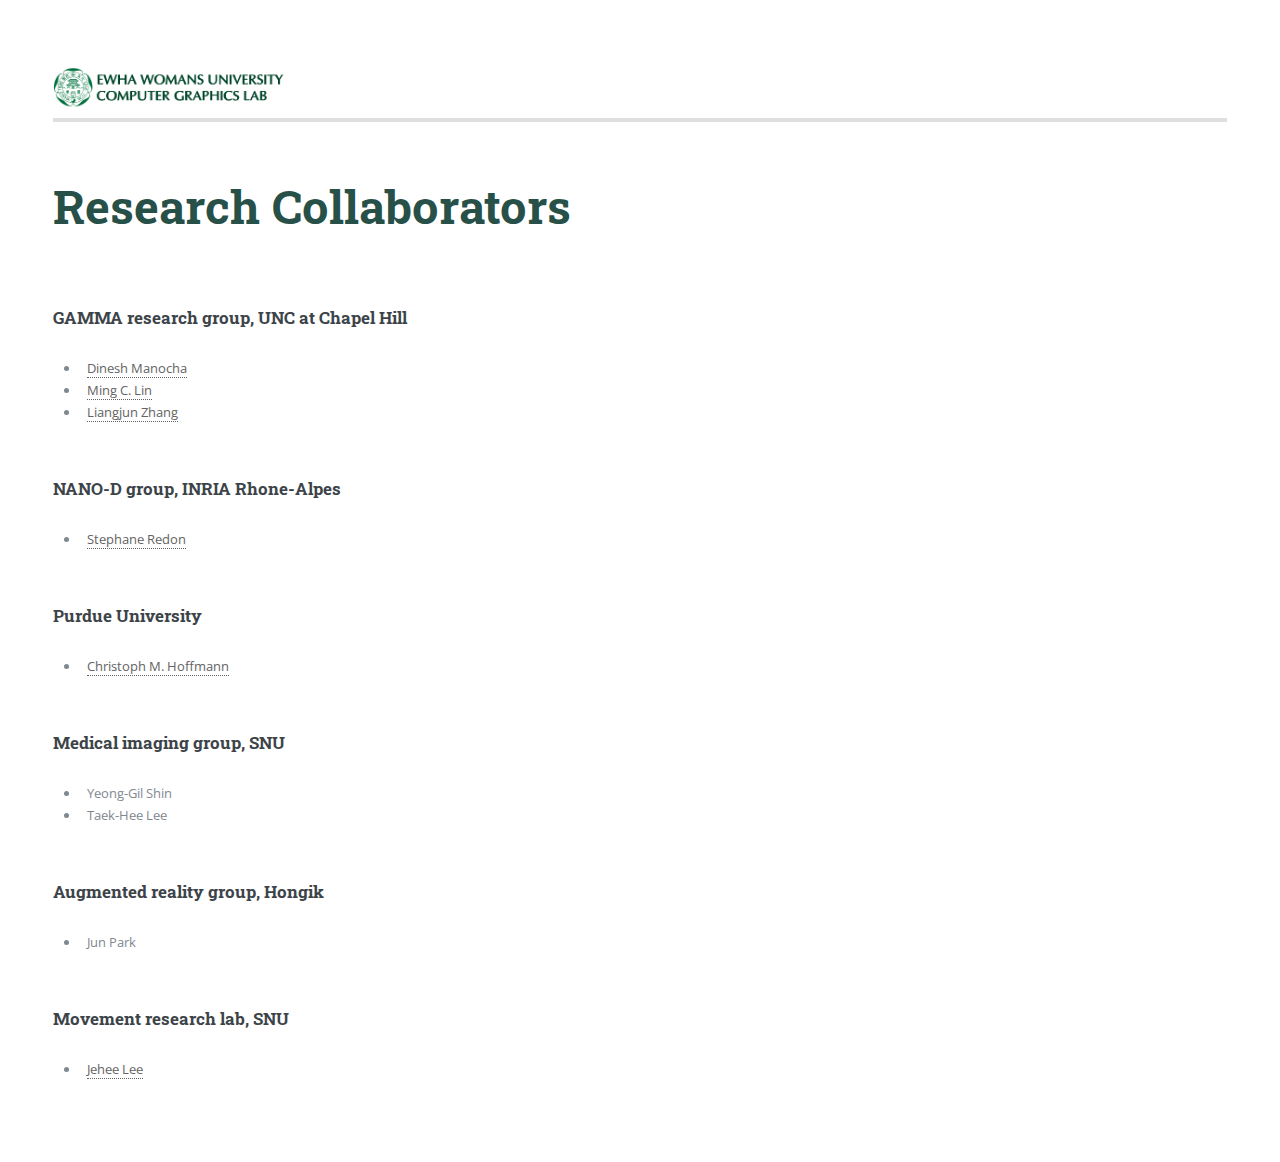
==== link/index.html @ 5d16d49d "main page update" ====
<!DOCTYPE HTML>
<!--
	Editorial by HTML5 UP
	html5up.net | @ajlkn
	Free for personal and commercial use under the CCA 3.0 license (html5up.net/license)
-->
<html>
	<head>
		<title>GLAB link</title>
		<meta charset="utf-8" />
		<meta name="viewport" content="width=device-width, initial-scale=1, user-scalable=no" />
		<link rel="stylesheet" href="../assets/css/main.css" />
	</head>
	<body class="is-preload">

		<!-- Wrapper -->
			<div id="wrapper">

				<!-- Main -->
					<div id="main">
						<div class="inner">

							<!-- Header -->
								<header id="header">
									<a href="../index.html" class="logo">
										<img src="../images/logo_dark.png" >
									</a>
									<ul class="icons">								
										<li><a href="https://www.facebook.com/ewhaglab/" class="icon brands fa-facebook-f"><span class="label">Facebook</span></a></li>
										<li><a href="mailto:kimy@ewha.ac.kr" class="icon solid fa-envelope-open"><span class="label">Medium</span></a></li>
									</ul>
								</header>

							<!-- Content -->
								<section>
									<header class="main">
										<h1>Research Collaborators</h1>
									</header>

									<!-- Content -->
									<h3> <a href="http://gamma.cs.unc.edu">GAMMA research group</a>, <a href="http://www.cs.unc.edu/">UNC at Chapel Hill </a></h3>
									<p>
									<div class="row">													
										<div class="col-12-small">
											
											<ul>	
												<li>
													<a href="http://www.cs.unc.edu/~dm">Dinesh Manocha</a>
												</li>
												<li>
													<a href="http://www.cs.unc.edu/~lin">Ming C. Lin</a> 
												</li>
												<li>
													<a href="http://www.cs.unc.edu/%7Ezlj/">Liangjun Zhang</a>
												</li>
											</ul>
										</div>
									</div>
									</p>

									<h3><a href="http://nano-d.inrialpes.fr/~redon/">NANO-D group</a>, <a href="https://www.inria.fr/en/centre-inria-grenoble-rhone-alpes">INRIA Rhone-Alpes</a></h3>
									<p>
									<div class="row">													
										<div class="col-12-small">
											<ul>	
												<li>
													 <a href="http://nano-d.inrialpes.fr/~redon/">Stephane Redon</a>
												</li>												
											</ul>
										</div>
									</div>
									</p>

									<h3> Purdue University </h3>
									<p>
									<div class="row">													
										<div class="col-12-small">
											
											<ul>	
												<li>
													<a href="http://www.cs.purdue.edu/homes/cmh/MyHome.html">Christoph M. Hoffmann</a> 
												</li>												
											</ul>
										</div>
									</div>
									</p>

									<h3> <a href="http://cglab.snu.ac.kr/">Medical imaging group, SNU</a></h3>
									<p>
									<div class="row">													
										<div class="col-12-small">
											<ul>	
												<li>
													Yeong-Gil Shin                
												</li>
												<li>
													Taek-Hee Lee
												</li>
											</ul>
										</div>
									</div>
									</p>

									<h3> <a href="http://iml.hongik.ac.kr/">Augmented reality group</a>, <a href="http://www.hongik.ac.kr">Hongik</a></h3>
									<p>
									<div class="row">													
										<div class="col-12-small">
											<ul>	
												<li>
													Jun Park
												</li>
											</ul>
										</div>
									</div>
									</p>

									<h3> <a href="http://mrl.snu.ac.kr/">Movement research lab</a>, <a href="http://www.snu.ac.kr">SNU</a></h3>
									<p>
									<div class="row">													
										<div class="col-12-small">
											<ul>	
												<li>
													<a href="http://mrl.snu.ac.kr/~jehee">Jehee Lee</a>
												</li>
											</ul>
										</div>
									</div>
									</p>
								</section>

						</div>
					</div>

					<!-- Sidebar -->
					<div id="sidebar">
						<div class="inner">

							<!-- Search 
								<section id="search" class="alt">
									<form method="post" action="#">
										<input type="text" name="query" id="query" placeholder="Search" />
									</form>
								</section>
							-->


							<!-- Menu -->
								<nav id="menu">
									<header class="main">
										<h2>Menu</h2>
									</header>
									<ul>
										<li><a href="../index.html">Homepage</a></li>
										<li><a href="../news/index.html">News</a></li>
										<li><a href="../people/index.html">People</a></li>
										<li><a href="../projects/index.html">Project</a></li>
										<li><a href="../publications/index.html">Publications</a></li>
										<li><a href="../link/index.html">Link</a></li>
									</ul>
								</nav>
							
							<!-- Section -->
								<section>
									<header class="main">
										<h2>Contact</h2>
									</header>
									<ul class="contact">
										<li class="icon solid fa-envelope"><a href="mailto:kimy@ewha.ac.kr">kimy@ewha.ac.kr</a></li>
										<li class="icon solid fa-phone">(+82) 02-3277-6798</li>
										<li class="icon solid fa-home">52,	Ewhayeodae-gil, Seodaemun-gu, Seoul, 03760 Republic of Korea, New Engineering Building Room #660 <br /> <br />서울특별시 서대문구 이화여대길 52 (대현동) 신공학관 660호 (우) 03760</li>
									</ul>
								</section>

							<!-- Footer -->
								<footer id="footer">
									<p class="copyright">&copy; 2020 Computer Graphics Laboratory, Computer Science & Engineering, Ewha Womans University. All rights reserved.  Design: <a href="https://html5up.net">HTML5 UP</a>.<br /><br />
									Last Updated 2020-01-01 </p>
								</footer>

						</div>
					</div>

			</div>

		<!-- Scripts -->
			<script src="../assets/js/jquery.min.js"></script>
			<script src="../assets/js/browser.min.js"></script>
			<script src="../assets/js/breakpoints.min.js"></script>
			<script src="../assets/js/util.js"></script>
			<script src="../assets/js/main.js"></script>

	</body>
</html>
---- assets/css/main.css ----
@import url(fontawesome-all.min.css);
@import url("https://fonts.googleapis.com/css?family=Open+Sans:400,600,400italic,600italic|Roboto+Slab:400,700");


/*
	Editorial by HTML5 UP
	html5up.net | @ajlkn
	Free for personal and commercial use under the CCA 3.0 license (html5up.net/license)
  --
  Ewha Womans University Computer Graphics Lab.
  Editor: Jisu Kim 
  E-mail :cwyh5526@gmail.com
*/
html, body, div, span, applet, object,
iframe, h1, h2, h3, h4, h5, h6, p, blockquote,
pre, a, abbr, acronym, address, big, cite,
code, del, dfn, em, img, ins, kbd, q, s, samp,
small, strike, strong, sub, sup, tt, var, b,
u, i, center, dl, dt, dd, ol, ul, li, fieldset,
form, label, legend, table, caption, tbody,
tfoot, thead, tr, th, td, article, aside,
canvas, details, embed, figure, figcaption,
footer, header, hgroup, menu, nav, output, ruby,
section, summary, time, mark, audio, video {
  margin: 0;
  padding: 0;
  border: 0;
  font-size: 100%;
  font: inherit;  
  vertical-align: baseline; }

article, aside, details, figcaption, figure,
footer, header, hgroup, menu, nav, section {
  display: block; }

body {
  line-height: 1; }

ol, ul {
  list-style: none; }

blockquote, q {
  quotes: none; }
  blockquote:before, blockquote:after, q:before, q:after {
    content: '';
    content: none; }

table {
  border-collapse: collapse;
  border-spacing: 0; }

body {
  -webkit-text-size-adjust: none; }

mark {
  background-color: transparent;
  color: inherit; }

input::-moz-focus-inner {
  border: 0;
  padding: 0; }

input, select, textarea {
  -moz-appearance: none;
  -webkit-appearance: none;
  -ms-appearance: none;
  appearance: none; }

/* Basic */
@-ms-viewport {
  width: device-width; }

body {
  -ms-overflow-style: scrollbar; }

@media screen and (max-width: 480px) {
  html, body {
    min-width: 320px; } }

html {
  box-sizing: border-box; }

*, *:before, *:after {
  box-sizing: inherit; }

body {
  background: #ffffff; }
  body.is-preload *, body.is-preload *:before, body.is-preload *:after, body.is-resizing *, body.is-resizing *:before, body.is-resizing *:after {
    -moz-animation: none !important;
    -webkit-animation: none !important;
    -ms-animation: none !important;
    animation: none !important;
    -moz-transition: none !important;
    -webkit-transition: none !important;
    -ms-transition: none !important;
    transition: none !important; }

/* Type */
body, input, select, textarea {
  color: #7f888f;
  font-family: "Open Sans", sans-serif;
  font-size: 13pt;
  font-weight: 400;
  line-height: 1.65; }
  @media screen and (max-width: 1680px) {
    body, input, select, textarea {
      font-size: 11pt; } }
  @media screen and (max-width: 1280px) {
    body, input, select, textarea {
      font-size: 10pt; } }
  @media screen and (max-width: 360px) {
    body, input, select, textarea {
      font-size: 9pt; } }

a {
  -moz-transition: color 0.2s ease-in-out, border-bottom-color 0.2s ease-in-out;
  -webkit-transition: color 0.2s ease-in-out, border-bottom-color 0.2s ease-in-out;
  -ms-transition: color 0.2s ease-in-out, border-bottom-color 0.2s ease-in-out;
  transition: color 0.2s ease-in-out, border-bottom-color 0.2s ease-in-out;
  border-bottom: dotted 1px;
  color: #636363;
  text-decoration: none; }
  a:hover {
    border-bottom-color: #636363;
    color: #636363 !important; }
    a:hover strong {
      color: inherit; }

strong, b {
  color: #3d4449;
  font-weight: 600; }

em, i {
  font-style: italic; }

p {
  margin: 0 0 2em 0; }

h1, h2, h3, h4, h5, h6 {
  color: #3d4449;
  font-family: "Roboto Slab", serif;
  font-weight: 700;
  line-height: 1.5;
  margin: 0 0 1em 0; }
  h1 a, h2 a, h3 a, h4 a, h5 a, h6 a {
    color: inherit;
    text-decoration: none;
    border-bottom: 0; }

h1 {  
  color: rgba(0, 49, 39, 0.85);
  font-size: 3.0em;  
  margin: 0 0 1.0em 0;
  padding-bottom: 0.5em;
  line-height: 1.3; }

h2 {
  color: rgba(0, 49, 39, 0.85);
  margin-left: 0.25em;

  font-size: 1.75em; }

h3 {
  font-size: 1.25em; }

h4 {
  font-size: 1.1em; }

h5 {
  font-size: 0.9em; }

h6 {
  font-size: 0.7em; }

@media screen and (max-width: 1680px) {
  h1 {
    font-size: 3.5em; } }

@media screen and (max-width: 980px) {
  h1 {
    font-size: 3.25em; } 

  h2 {
    font-size: 2.0em; } 
  h3 {
    font-size: 1.25em; } }

@media screen and (max-width: 736px) {
  h1 {
    font-size: 2em;
    line-height: 1.4; }
  h2 {
    font-size: 1.5em; }
  h3 {
    font-size: 1.1em; } }

sub {
  font-size: 0.8em;
  position: relative;
  top: 0.5em; }

sup {
  font-size: 0.8em;
  position: relative;
  top: -0.5em; }

blockquote {
  border-left: solid 3px rgba(210, 215, 217, 0.75);
  font-style: italic;
  margin: 0 0 2em 0;
  padding: 0.5em 0 0.5em 2em; }

code {
  background: rgba(230, 235, 237, 0.25);
  border-radius: 0.375em;
  border: solid 1px rgba(210, 215, 217, 0.75);
  font-family: "Courier New", monospace;
  font-size: 0.9em;
  margin: 0 0.25em;
  padding: 0.25em 0.65em; }

pre {
  -webkit-overflow-scrolling: touch;
  font-family: "Courier New", monospace;
  font-size: 0.9em;
  margin: 0 0 2em 0; }
  pre code {
    display: block;
    line-height: 1.75;
    padding: 1em 1.5em;
    overflow-x: auto; }

hr {
  border: 0;
  border-bottom: solid 1px rgba(210, 215, 217, 0.75);
  margin: 2em 0; }
  hr.major {
    margin: 3em 0; }

.align-left {
  text-align: left; }

.align-center {
  text-align: center; }

.align-right {
  text-align: right; }

/* iframe */
iframe{
 width: 100%;
    height: 600px; }
}

@media screen and (max-width: 1680px) {
  iframe {
    width: 100%;
    height: 600px; } }

@media screen and (max-width: 980px) {
  iframe {
    width: 100%;
      height: 300px; } 
}

@media screen and (max-width: 736px) {
  iframe {
    width: 100%;  height: 250px;; }}
/* Row */
.row {
  display: flex;
  flex-wrap: wrap;
  box-sizing: border-box;
  align-items: stretch; }
  .row > * {
    box-sizing: border-box; }
  .row.gtr-uniform > * > :last-child {
    margin-bottom: 0; }
  .row.aln-left {
    justify-content: flex-start; }
  .row.aln-center {
    justify-content: center; }
  .row.aln-right {
    justify-content: flex-end; }
  .row.aln-top {
    align-items: flex-start; }
  .row.aln-middle {
    align-items: center; }
  .row.aln-bottom {
    align-items: flex-end; }
  .row > .imp {
    order: -1; }
  .row > .col-1 {
    width: 8.33333%; }
  .row > .off-1 {
    margin-left: 8.33333%; }
  .row > .col-2 {
    width: 16.66667%; }
  .row > .off-2 {
    margin-left: 16.66667%; }
  .row > .col-3 {
    width: 25%; }
  .row > .off-3 {
    margin-left: 25%; }
  .row > .col-4 {
    width: 33.33333%; }
  .row > .off-4 {
    margin-left: 33.33333%; }
  .row > .col-5 {
    width: 41.66667%; }
  .row > .off-5 {
    margin-left: 41.66667%; }
  .row > .col-6 {
    width: 50%; }
  .row > .off-6 {
    margin-left: 50%; }
  .row > .col-7 {
    width: 58.33333%; }
  .row > .off-7 {
    margin-left: 58.33333%; }
  .row > .col-8 {
    width: 66.66667%; }
  .row > .off-8 {
    margin-left: 66.66667%; }
  .row > .col-9 {
    width: 75%; }
  .row > .off-9 {
    margin-left: 75%; }
  .row > .col-10 {
    width: 83.33333%; }
  .row > .off-10 {
    margin-left: 83.33333%; }
  .row > .col-11 {
    width: 91.66667%; }
  .row > .off-11 {
    margin-left: 91.66667%; }
  .row > .col-12 {
    width: 100%; }
  .row > .off-12 {
    margin-left: 100%; }
  .row.gtr-0 {
    margin-top: 0;
    margin-left: 0em; }
    .row.gtr-0 > * {
      padding: 0 0 0 0em; }
    .row.gtr-0.gtr-uniform {
      margin-top: 0em; }
      .row.gtr-0.gtr-uniform > * {
        padding-top: 0em; }
  .row.gtr-25 {
    margin-top: 0;
    margin-left: -0.375em; }
    .row.gtr-25 > * {
      padding: 0 0 0 0.375em; }
    .row.gtr-25.gtr-uniform {
      margin-top: -0.375em; }
      .row.gtr-25.gtr-uniform > * {
        padding-top: 0.375em; }
  .row.gtr-50 {
    margin-top: 0;
    margin-left: -0.75em; 
   }
    .row.gtr-50 > * {
      padding: 0 0 0 0.75em; }
    .row.gtr-50.gtr-uniform {
      margin-top: -0.75em; }
      .row.gtr-50.gtr-uniform > * {
        padding-top: 0.75em; }
  .row {
    margin-top: 0;
    margin-left: -1.5em; }
    .row > * {
      padding: 0 0 0 1.5em; }
    .row.gtr-uniform {
      margin-top: -1.5em; }
      .row.gtr-uniform > * {
        padding-top: 1.5em; }
  .row.gtr-150 {
    margin-top: 0;
    margin-left: -2.25em; }
    .row.gtr-150 > * {
      padding: 0 0 0 2.25em; }
    .row.gtr-150.gtr-uniform {
      margin-top: -2.25em; }
      .row.gtr-150.gtr-uniform > * {
        padding-top: 2.25em; }
  .row.gtr-200 {
    margin-top: 0;
    margin-left: -3em; }
    .row.gtr-200 > * {
      padding: 0 0 0 3em; }
    .row.gtr-200.gtr-uniform {
      margin-top: -3em; }
      .row.gtr-200.gtr-uniform > * {
        padding-top: 3em; }
  @media screen and (max-width: 1680px) {
    .row {
      display: flex;
      flex-wrap: wrap;
      box-sizing: border-box;
      align-items: stretch; }
      .row > * {
        box-sizing: border-box; }
      .row.gtr-uniform > * > :last-child {
        margin-bottom: 0; }
      .row.aln-left {
        justify-content: flex-start; }
      .row.aln-center {
        justify-content: center; }
      .row.aln-right {
        justify-content: flex-end; }
      .row.aln-top {
        align-items: flex-start; }
      .row.aln-middle {
        align-items: center; }
      .row.aln-bottom {
        align-items: flex-end; }
      .row > .imp-xlarge {
        order: -1; }
      .row > .col-1-xlarge {
        width: 8.33333%; }
      .row > .off-1-xlarge {
        margin-left: 8.33333%; }
      .row > .col-2-xlarge {
        width: 16.66667%; }
      .row > .off-2-xlarge {
        margin-left: 16.66667%; }
      .row > .col-3-xlarge {
        width: 25%; }
      .row > .off-3-xlarge {
        margin-left: 25%; }
      .row > .col-4-xlarge {
        width: 33.33333%; }
      .row > .off-4-xlarge {
        margin-left: 33.33333%; }
      .row > .col-5-xlarge {
        width: 41.66667%; }
      .row > .off-5-xlarge {
        margin-left: 41.66667%; }
      .row > .col-6-xlarge {
        width: 50%; }
      .row > .off-6-xlarge {
        margin-left: 50%; }
      .row > .col-7-xlarge {
        width: 58.33333%; }
      .row > .off-7-xlarge {
        margin-left: 58.33333%; }
      .row > .col-8-xlarge {
        width: 66.66667%; }
      .row > .off-8-xlarge {
        margin-left: 66.66667%; }
      .row > .col-9-xlarge {
        width: 75%; }
      .row > .off-9-xlarge {
        margin-left: 75%; }
      .row > .col-10-xlarge {
        width: 83.33333%; }
      .row > .off-10-xlarge {
        margin-left: 83.33333%; }
      .row > .col-11-xlarge {
        width: 91.66667%; }
      .row > .off-11-xlarge {
        margin-left: 91.66667%; }
      .row > .col-12-xlarge {
        width: 100%; }
      .row > .off-12-xlarge {
        margin-left: 100%; }
      .row.gtr-0 {
        margin-top: 0;
        margin-left: 0em; }
        .row.gtr-0 > * {
          padding: 0 0 0 0em; }
        .row.gtr-0.gtr-uniform {
          margin-top: 0em; }
          .row.gtr-0.gtr-uniform > * {
            padding-top: 0em; }
      .row.gtr-25 {
        margin-top: 0;
        margin-left: -0.375em; }
        .row.gtr-25 > * {
          padding: 0 0 0 0.375em; }
        .row.gtr-25.gtr-uniform {
          margin-top: -0.375em; }
          .row.gtr-25.gtr-uniform > * {
            padding-top: 0.375em; }
      .row.gtr-50 {
        margin-top: 0;
        margin-left: -0.75em; }
        .row.gtr-50 > * {
          padding: 0 0 0 0.75em; }
        .row.gtr-50.gtr-uniform {
          margin-top: -0.75em; }
          .row.gtr-50.gtr-uniform > * {
            padding-top: 0.75em; }
      .row {
        margin-top: 0;
        margin-left: -1.5em; }
        .row > * {
          padding: 0 0 0 1.5em; }
        .row.gtr-uniform {
          margin-top: -1.5em; }
          .row.gtr-uniform > * {
            padding-top: 1.5em; }
      .row.gtr-150 {
        margin-top: 0;
        margin-left: -2.25em; }
        .row.gtr-150 > * {
          padding: 0 0 0 2.25em; }
        .row.gtr-150.gtr-uniform {
          margin-top: -2.25em; }
          .row.gtr-150.gtr-uniform > * {
            padding-top: 2.25em; }
      .row.gtr-200 {
        margin-top: 0;
        margin-left: -3em; }
        .row.gtr-200 > * {
          padding: 0 0 0 3em; }
        .row.gtr-200.gtr-uniform {
          margin-top: -3em; }
          .row.gtr-200.gtr-uniform > * {
            padding-top: 3em; } }
  @media screen and (max-width: 1280px) {
    .row {
      display: flex;
      flex-wrap: wrap;
      box-sizing: border-box;
      align-items: stretch; }
      .row > * {
        box-sizing: border-box; }
      .row.gtr-uniform > * > :last-child {
        margin-bottom: 0; }
      .row.aln-left {
        justify-content: flex-start; }
      .row.aln-center {
        justify-content: center; }
      .row.aln-right {
        justify-content: flex-end; }
      .row.aln-top {
        align-items: flex-start; }
      .row.aln-middle {
        align-items: center; }
      .row.aln-bottom {
        align-items: flex-end; }
      .row > .imp-large {
        order: -1; }
      .row > .col-1-large {
        width: 8.33333%; }
      .row > .off-1-large {
        margin-left: 8.33333%; }
      .row > .col-2-large {
        width: 16.66667%; }
      .row > .off-2-large {
        margin-left: 16.66667%; }
      .row > .col-3-large {
        width: 25%; }
      .row > .off-3-large {
        margin-left: 25%; }
      .row > .col-4-large {
        width: 33.33333%; }
      .row > .off-4-large {
        margin-left: 33.33333%; }
      .row > .col-5-large {
        width: 41.66667%; }
      .row > .off-5-large {
        margin-left: 41.66667%; }
      .row > .col-6-large {
        width: 50%; }
      .row > .off-6-large {
        margin-left: 50%; }
      .row > .col-7-large {
        width: 58.33333%; }
      .row > .off-7-large {
        margin-left: 58.33333%; }
      .row > .col-8-large {
        width: 66.66667%; }
      .row > .off-8-large {
        margin-left: 66.66667%; }
      .row > .col-9-large {
        width: 75%; }
      .row > .off-9-large {
        margin-left: 75%; }
      .row > .col-10-large {
        width: 83.33333%; }
      .row > .off-10-large {
        margin-left: 83.33333%; }
      .row > .col-11-large {
        width: 91.66667%; }
      .row > .off-11-large {
        margin-left: 91.66667%; }
      .row > .col-12-large {
        width: 100%; }
      .row > .off-12-large {
        margin-left: 100%; }
      .row.gtr-0 {
        margin-top: 0;
        margin-left: 0em; }
        .row.gtr-0 > * {
          padding: 0 0 0 0em; }
        .row.gtr-0.gtr-uniform {
          margin-top: 0em; }
          .row.gtr-0.gtr-uniform > * {
            padding-top: 0em; }
      .row.gtr-25 {
        margin-top: 0;
        margin-left: -0.375em; }
        .row.gtr-25 > * {
          padding: 0 0 0 0.375em; }
        .row.gtr-25.gtr-uniform {
          margin-top: -0.375em; }
          .row.gtr-25.gtr-uniform > * {
            padding-top: 0.375em; }
      .row.gtr-50 {
        margin-top: 0;
        margin-left: -0.75em; }
        .row.gtr-50 > * {
          padding: 0 0 0 0.75em; }
        .row.gtr-50.gtr-uniform {
          margin-top: -0.75em; }
          .row.gtr-50.gtr-uniform > * {
            padding-top: 0.75em; }
      .row {
        margin-top: 0;
        margin-left: -1.5em; }
        .row > * {
          padding: 0 0 0 1.5em; }
        .row.gtr-uniform {
          margin-top: -1.5em; }
          .row.gtr-uniform > * {
            padding-top: 1.5em; }
      .row.gtr-150 {
        margin-top: 0;
        margin-left: -2.25em; }
        .row.gtr-150 > * {
          padding: 0 0 0 2.25em; }
        .row.gtr-150.gtr-uniform {
          margin-top: -2.25em; }
          .row.gtr-150.gtr-uniform > * {
            padding-top: 2.25em; }
      .row.gtr-200 {
        margin-top: 0;
        margin-left: -3em; }
        .row.gtr-200 > * {
          padding: 0 0 0 3em; }
        .row.gtr-200.gtr-uniform {
          margin-top: -3em; }
          .row.gtr-200.gtr-uniform > * {
            padding-top: 3em; } }
  @media screen and (max-width: 980px) {
    .row {
      display: flex;
      flex-wrap: wrap;
      box-sizing: border-box;
      align-items: stretch; }
      .row > * {
        box-sizing: border-box; }
      .row.gtr-uniform > * > :last-child {
        margin-bottom: 0; }
      .row.aln-left {
        justify-content: flex-start; }
      .row.aln-center {
        justify-content: center; }
      .row.aln-right {
        justify-content: flex-end; }
      .row.aln-top {
        align-items: flex-start; }
      .row.aln-middle {
        align-items: center; }
      .row.aln-bottom {
        align-items: flex-end; }
      .row > .imp-medium {
        order: -1; }
      .row > .col-1-medium {
        width: 8.33333%; }
      .row > .off-1-medium {
        margin-left: 8.33333%; }
      .row > .col-2-medium {
        width: 16.66667%; }
      .row > .off-2-medium {
        margin-left: 16.66667%; }
      .row > .col-3-medium {
        width: 25%; }
      .row > .off-3-medium {
        margin-left: 25%; }
      .row > .col-4-medium {
        width: 33.33333%; }
      .row > .off-4-medium {
        margin-left: 33.33333%; }
      .row > .col-5-medium {
        width: 41.66667%; }
      .row > .off-5-medium {
        margin-left: 41.66667%; }
      .row > .col-6-medium {
        width: 50%; }
      .row > .off-6-medium {
        margin-left: 50%; }
      .row > .col-7-medium {
        width: 58.33333%; }
      .row > .off-7-medium {
        margin-left: 58.33333%; }
      .row > .col-8-medium {
        width: 66.66667%; }
      .row > .off-8-medium {
        margin-left: 66.66667%; }
      .row > .col-9-medium {
        width: 75%; }
      .row > .off-9-medium {
        margin-left: 75%; }
      .row > .col-10-medium {
        width: 83.33333%; }
      .row > .off-10-medium {
        margin-left: 83.33333%; }
      .row > .col-11-medium {
        width: 91.66667%; }
      .row > .off-11-medium {
        margin-left: 91.66667%; }
      .row > .col-12-medium {
        width: 100%; }
      .row > .off-12-medium {
        margin-left: 100%; }
      .row.gtr-0 {
        margin-top: 0;
        margin-left: 0em; }
        .row.gtr-0 > * {
          padding: 0 0 0 0em; }
        .row.gtr-0.gtr-uniform {
          margin-top: 0em; }
          .row.gtr-0.gtr-uniform > * {
            padding-top: 0em; }
      .row.gtr-25 {
        margin-top: 0;
        margin-left: -0.375em; }
        .row.gtr-25 > * {
          padding: 0 0 0 0.375em; }
        .row.gtr-25.gtr-uniform {
          margin-top: -0.375em; }
          .row.gtr-25.gtr-uniform > * {
            padding-top: 0.375em; }
      .row.gtr-50 {
        margin-top: 0;
        margin-left: -0.75em; }
        .row.gtr-50 > * {
          padding: 0 0 0 0.75em; }
        .row.gtr-50.gtr-uniform {
          margin-top: -0.75em; }
          .row.gtr-50.gtr-uniform > * {
            padding-top: 0.75em; }
      .row {
        margin-top: 0;
        margin-left: -1.5em; }
        .row > * {
          padding: 0 0 0 1.5em; }
        .row.gtr-uniform {
          margin-top: -1.5em; }
          .row.gtr-uniform > * {
            padding-top: 1.5em; }
      .row.gtr-150 {
        margin-top: 0;
        margin-left: -2.25em; }
        .row.gtr-150 > * {
          padding: 0 0 0 2.25em; }
        .row.gtr-150.gtr-uniform {
          margin-top: -2.25em; }
          .row.gtr-150.gtr-uniform > * {
            padding-top: 2.25em; }
      .row.gtr-200 {
        margin-top: 0;
        margin-left: -3em; }
        .row.gtr-200 > * {
          padding: 0 0 0 3em; }
        .row.gtr-200.gtr-uniform {
          margin-top: -3em; }
          .row.gtr-200.gtr-uniform > * {
            padding-top: 3em; } }
  @media screen and (max-width: 736px) {
    .row {
      display: flex;
      flex-wrap: wrap;
      box-sizing: border-box;
      align-items: stretch; }
      .row > * {
        box-sizing: border-box; }
      .row.gtr-uniform > * > :last-child {
        margin-bottom: 0; }
      .row.aln-left {
        justify-content: flex-start; }
      .row.aln-center {
        justify-content: center; }
      .row.aln-right {
        justify-content: flex-end; }
      .row.aln-top {
        align-items: flex-start; }
      .row.aln-middle {
        align-items: center; }
      .row.aln-bottom {
        align-items: flex-end; }
      .row > .imp-small {
        order: -1; }
      .row > .col-1-small {
        width: 8.33333%; }
      .row > .off-1-small {
        margin-left: 8.33333%; }
      .row > .col-2-small {
        width: 16.66667%; }
      .row > .off-2-small {
        margin-left: 16.66667%; }
      .row > .col-3-small {
        width: 25%; }
      .row > .off-3-small {
        margin-left: 25%; }
      .row > .col-4-small {
        width: 33.33333%; }
      .row > .off-4-small {
        margin-left: 33.33333%; }
      .row > .col-5-small {
        width: 41.66667%; }
      .row > .off-5-small {
        margin-left: 41.66667%; }
      .row > .col-6-small {
        width: 50%; }
      .row > .off-6-small {
        margin-left: 50%; }
      .row > .col-7-small {
        width: 58.33333%; }
      .row > .off-7-small {
        margin-left: 58.33333%; }
      .row > .col-8-small {
        width: 66.66667%; }
      .row > .off-8-small {
        margin-left: 66.66667%; }
      .row > .col-9-small {
        width: 75%; }
      .row > .off-9-small {
        margin-left: 75%; }
      .row > .col-10-small {
        width: 83.33333%; }
      .row > .off-10-small {
        margin-left: 83.33333%; }
      .row > .col-11-small {
        width: 91.66667%; }
      .row > .off-11-small {
        margin-left: 91.66667%; }
      .row > .col-12-small {
        width: 100%; }
      .row > .off-12-small {
        margin-left: 100%; }
      .row.gtr-0 {
        margin-top: 0;
        margin-left: 0em; }
        .row.gtr-0 > * {
          padding: 0 0 0 0em; }
        .row.gtr-0.gtr-uniform {
          margin-top: 0em; }
          .row.gtr-0.gtr-uniform > * {
            padding-top: 0em; }
      .row.gtr-25 {
        margin-top: 0;
        margin-left: -0.375em; }
        .row.gtr-25 > * {
          padding: 0 0 0 0.375em; }
        .row.gtr-25.gtr-uniform {
          margin-top: -0.375em; }
          .row.gtr-25.gtr-uniform > * {
            padding-top: 0.375em; }
      .row.gtr-50 {
        margin-top: 0;
        margin-left: -0.75em; }
        .row.gtr-50 > * {
          padding: 0 0 0 0.75em; }
        .row.gtr-50.gtr-uniform {
          margin-top: -0.75em; }
          .row.gtr-50.gtr-uniform > * {
            padding-top: 0.75em; }
      .row {
        margin-top: 0;
        margin-left: -1.5em; }
        .row > * {
          padding: 0 0 0 1.5em; }
        .row.gtr-uniform {
          margin-top: -1.5em; }
          .row.gtr-uniform > * {
            padding-top: 1.5em; }
      .row.gtr-150 {
        margin-top: 0;
        margin-left: -2.25em; }
        .row.gtr-150 > * {
          padding: 0 0 0 2.25em; }
        .row.gtr-150.gtr-uniform {
          margin-top: -2.25em; }
          .row.gtr-150.gtr-uniform > * {
            padding-top: 2.25em; }
      .row.gtr-200 {
        margin-top: 0;
        margin-left: -3em; }
        .row.gtr-200 > * {
          padding: 0 0 0 3em; }
        .row.gtr-200.gtr-uniform {
          margin-top: -3em; }
          .row.gtr-200.gtr-uniform > * {
            padding-top: 3em; } }
  @media screen and (max-width: 480px) {
    .row {
      display: flex;
      flex-wrap: wrap;
      box-sizing: border-box;
      align-items: stretch; }
      .row > * {
        box-sizing: border-box; }
      .row.gtr-uniform > * > :last-child {
        margin-bottom: 0; }
      .row.aln-left {
        justify-content: flex-start; }
      .row.aln-center {
        justify-content: center; }
      .row.aln-right {
        justify-content: flex-end; }
      .row.aln-top {
        align-items: flex-start; }
      .row.aln-middle {
        align-items: center; }
      .row.aln-bottom {
        align-items: flex-end; }
      .row > .imp-xsmall {
        order: -1; }
      .row > .col-1-xsmall {
        width: 8.33333%; }
      .row > .off-1-xsmall {
        margin-left: 8.33333%; }
      .row > .col-2-xsmall {
        width: 16.66667%; }
      .row > .off-2-xsmall {
        margin-left: 16.66667%; }
      .row > .col-3-xsmall {
        width: 25%; }
      .row > .off-3-xsmall {
        margin-left: 25%; }
      .row > .col-4-xsmall {
        width: 33.33333%; }
      .row > .off-4-xsmall {
        margin-left: 33.33333%; }
      .row > .col-5-xsmall {
        width: 41.66667%; }
      .row > .off-5-xsmall {
        margin-left: 41.66667%; }
      .row > .col-6-xsmall {
        width: 50%; }
      .row > .off-6-xsmall {
        margin-left: 50%; }
      .row > .col-7-xsmall {
        width: 58.33333%; }
      .row > .off-7-xsmall {
        margin-left: 58.33333%; }
      .row > .col-8-xsmall {
        width: 66.66667%; }
      .row > .off-8-xsmall {
        margin-left: 66.66667%; }
      .row > .col-9-xsmall {
        width: 75%; }
      .row > .off-9-xsmall {
        margin-left: 75%; }
      .row > .col-10-xsmall {
        width: 83.33333%; }
      .row > .off-10-xsmall {
        margin-left: 83.33333%; }
      .row > .col-11-xsmall {
        width: 91.66667%; }
      .row > .off-11-xsmall {
        margin-left: 91.66667%; }
      .row > .col-12-xsmall {
        width: 100%; }
      .row > .off-12-xsmall {
        margin-left: 100%; }
      .row.gtr-0 {
        margin-top: 0;
        margin-left: 0em; }
        .row.gtr-0 > * {
          padding: 0 0 0 0em; }
        .row.gtr-0.gtr-uniform {
          margin-top: 0em; }
          .row.gtr-0.gtr-uniform > * {
            padding-top: 0em; }
      .row.gtr-25 {
        margin-top: 0;
        margin-left: -0.375em; }
        .row.gtr-25 > * {
          padding: 0 0 0 0.375em; }
        .row.gtr-25.gtr-uniform {
          margin-top: -0.375em; }
          .row.gtr-25.gtr-uniform > * {
            padding-top: 0.375em; }
      .row.gtr-50 {
        margin-top: 0;
        margin-left: -0.75em; }
        .row.gtr-50 > * {
          padding: 0 0 0 0.75em; }
        .row.gtr-50.gtr-uniform {
          margin-top: -0.75em; }
          .row.gtr-50.gtr-uniform > * {
            padding-top: 0.75em; }
      .row {
        margin-top: 0;
        margin-left: -1.5em; }
        .row > * {
          padding: 0 0 0 1.5em; }
        .row.gtr-uniform {
          margin-top: -1.5em; }
          .row.gtr-uniform > * {
            padding-top: 1.5em; }
      .row.gtr-150 {
        margin-top: 0;
        margin-left: -2.25em; }
        .row.gtr-150 > * {
          padding: 0 0 0 2.25em; }
        .row.gtr-150.gtr-uniform {
          margin-top: -2.25em; }
          .row.gtr-150.gtr-uniform > * {
            padding-top: 2.25em; }
      .row.gtr-200 {
        margin-top: 0;
        margin-left: -3em; }
        .row.gtr-200 > * {
          padding: 0 0 0 3em; }
        .row.gtr-200.gtr-uniform {
          margin-top: -3em; }
          .row.gtr-200.gtr-uniform > * {
            padding-top: 3em; } }

/* Section/Article */
section.special, article.special {
  text-align: center; }
header{
  margin-right: 0em;
}

header p {
  font-family: "Roboto Slab", serif;
  font-size: 1em;
  font-weight: 400;
  letter-spacing: 0.075em;
  margin-top: -0.5em;
  text-transform: uppercase; }

header.major > :last-child {
  border-bottom: solid 3px #636363;
  display: inline-block;
  margin: 0 0 2em 0;
  padding: 0 0.75em 0.5em 0; }

header.main > :last-child {
  margin: 0 0 1em 0; }

/* Form */
form {
  margin: 0 0 2em 0; }

label {
  color: #3d4449;
  display: block;
  font-size: 0.9em;
  font-weight: 600;
  margin: 0 0 1em 0; }

input[type="text"],
input[type="password"],
input[type="email"],
input[type="tel"],
input[type="search"],
input[type="url"],
select,
textarea {
  -moz-appearance: none;
  -webkit-appearance: none;
  -ms-appearance: none;
  appearance: none;
  background: #ffffff;
  border-radius: 0.375em;
  border: none;
  border: solid 1px rgba(210, 215, 217, 0.75);
  color: inherit;
  display: block;
  outline: 0;
  padding: 0 1em;
  text-decoration: none;
  width: 100%; }
  input[type="text"]:invalid,
  input[type="password"]:invalid,
  input[type="email"]:invalid,
  input[type="tel"]:invalid,
  input[type="search"]:invalid,
  input[type="url"]:invalid,
  select:invalid,
  textarea:invalid {
    box-shadow: none; }
  input[type="text"]:focus,
  input[type="password"]:focus,
  input[type="email"]:focus,
  input[type="tel"]:focus,
  input[type="search"]:focus,
  input[type="url"]:focus,
  select:focus,
  textarea:focus {
    border-color: #636363;
    box-shadow: 0 0 0 1px #636363; }

select {
  background-image: url("data:image/svg+xml;charset=utf8,%3Csvg xmlns='http://www.w3.org/2000/svg' width='40' height='40' preserveAspectRatio='none' viewBox='0 0 40 40'%3E%3Cpath d='M9.4,12.3l10.4,10.4l10.4-10.4c0.2-0.2,0.5-0.4,0.9-0.4c0.3,0,0.6,0.1,0.9,0.4l3.3,3.3c0.2,0.2,0.4,0.5,0.4,0.9 c0,0.4-0.1,0.6-0.4,0.9L20.7,31.9c-0.2,0.2-0.5,0.4-0.9,0.4c-0.3,0-0.6-0.1-0.9-0.4L4.3,17.3c-0.2-0.2-0.4-0.5-0.4-0.9 c0-0.4,0.1-0.6,0.4-0.9l3.3-3.3c0.2-0.2,0.5-0.4,0.9-0.4S9.1,12.1,9.4,12.3z' fill='rgba(210, 215, 217, 0.75)' /%3E%3C/svg%3E");
  background-size: 1.25em;
  background-repeat: no-repeat;
  background-position: calc(100% - 1em) center;
  height: 2.75em;
  padding-right: 2.75em;
  text-overflow: ellipsis; }
  select option {
    color: #3d4449;
    background: #ffffff; }
  select:focus::-ms-value {
    background-color: transparent; }
  select::-ms-expand {
    display: none; }

input[type="text"],
input[type="password"],
input[type="email"],
input[type="tel"],
input[type="search"],
input[type="url"],
select {
  height: 2.75em; }

textarea {
  padding: 0.75em 1em; }

input[type="checkbox"],
input[type="radio"] {
  -moz-appearance: none;
  -webkit-appearance: none;
  -ms-appearance: none;
  appearance: none;
  display: block;
  float: left;
  margin-right: -2em;
  opacity: 0;
  width: 1em;
  z-index: -1; }
  input[type="checkbox"] + label,
  input[type="radio"] + label {
    text-decoration: none;
    color: #7f888f;
    cursor: pointer;
    display: inline-block;
    font-size: 1em;
    font-weight: 400;
    padding-left: 2.4em;
    padding-right: 0.75em;
    position: relative; }
    input[type="checkbox"] + label:before,
    input[type="radio"] + label:before {
      -moz-osx-font-smoothing: grayscale;
      -webkit-font-smoothing: antialiased;
      display: inline-block;
      font-style: normal;
      font-variant: normal;
      text-rendering: auto;
      line-height: 1;
      text-transform: none !important;
      font-family: 'Font Awesome 5 Free';
      font-weight: 900; }
    input[type="checkbox"] + label:before,
    input[type="radio"] + label:before {
      background: #ffffff;
      border-radius: 0.375em;
      border: solid 1px rgba(210, 215, 217, 0.75);
      content: '';
      display: inline-block;
      font-size: 0.8em;
      height: 2.0625em;
      left: 0;
      line-height: 2.0625em;
      position: absolute;
      text-align: center;
      top: 0;
      width: 2.0625em; }
  input[type="checkbox"]:checked + label:before,
  input[type="radio"]:checked + label:before {
    background: #3d4449;
    border-color: #3d4449;
    color: #ffffff;
    content: '\f00c'; }
  input[type="checkbox"]:focus + label:before,
  input[type="radio"]:focus + label:before {
    border-color: #636363;
    box-shadow: 0 0 0 1px #636363; }

input[type="checkbox"] + label:before {
  border-radius: 0.375em; }

input[type="radio"] + label:before {
  border-radius: 100%; }

::-webkit-input-placeholder {
  color: #9fa3a6 !important;
  opacity: 1.0; }

:-moz-placeholder {
  color: #9fa3a6 !important;
  opacity: 1.0; }

::-moz-placeholder {
  color: #9fa3a6 !important;
  opacity: 1.0; }

:-ms-input-placeholder {
  color: #9fa3a6 !important;
  opacity: 1.0; }

/* Box */
.box {
  border-radius: 0.375em;
  border: solid 1px rgba(210, 215, 217, 0.75);
  margin-bottom: 2em;
  padding: 1.5em; }
  .box > :last-child,
  .box > :last-child > :last-child,
  .box > :last-child > :last-child > :last-child {
    margin-bottom: 0; }
  .box.alt {
    border: 0;
    border-radius: 0;
    padding: 0; }

/* Icon */
.icon {
  text-decoration: none;
  border-bottom: none;
  position: relative; }
  .icon:before {
    -moz-osx-font-smoothing: grayscale;
    -webkit-font-smoothing: antialiased;
    display: inline-block;
    font-style: normal;
    font-variant: normal;
    text-rendering: auto;
    line-height: 1;
    text-transform: none !important;
    font-family: 'Font Awesome 5 Free';
    font-weight: 400; }
  .icon > .label {
    display: none; }
  .icon:before {
    line-height: inherit; }
  .icon.solid:before {
    font-weight: 900; }
  .icon.brands:before {
    font-family: 'Font Awesome 5 Brands'; }

/* Image */
.image {
  border-radius: 0.375em;
  border: 0;
  display: inline-block;
  position: relative; 
 }
  .image img {
    border-radius: 0.375em;
    display: block; 
     z-index:1;
    }
  .image.left, .image.right {
    max-width: 40%; }
    .image.left img, .image.right img {
      width: 100%; }
  .image.left {
    float: left;
    padding: 0 1.5em 1em 0;
    top: 0.25em; }
  .image.right {
    float: right;
    padding: 0 0 1em 1.5em;
    top: 0.25em; }
  .image.fit {
    display: block;
    margin: 0 0 2em 0;
    width: 100%; 
  z-index:2;}
    .image.fit img {
      width: 100%; }
  .image.main {
    display: block;
    margin: 0 0 3em 0;
    width: 100%; }
    .image.main img {
      width: 100%; }
  .image .cover{
     position: absolute;
     height: 100%;
     width: 100%;
     background-color: rgba(255, 255, 255, 0.3);                                                                 
     z-index:2;
  }
  .image .content{
    position: absolute;
    top:50%;
    left:50%;
    transform: translate(-50%,-50%);
    text-align: center;
    z-index:3; }

a.image {
  overflow: hidden; }
  a.image img {
    -moz-transition: -moz-transform 0.2s ease;
    -webkit-transition: -webkit-transform 0.2s ease;
    -ms-transition: -ms-transform 0.2s ease;
    transition: transform 0.2s ease; }
  a.image:hover img {
    -moz-transform: scale(1.075);
    -webkit-transform: scale(1.075);
    -ms-transform: scale(1.075);
    transform: scale(1.075); }

/* List */
ol {
  list-style: decimal;
  margin: 0 0 2em 0;
  padding-left: 1.25em; }
  ol li {
    padding-left: 0.25em; }

ul {
  list-style: disc;
  margin: 0 0 2em 0;
  padding-left: 2em; }
  ul li {
    padding-left: 0.5em; }
  ul.alt {
    list-style: none;
    padding-left: 0; }
    ul.alt li {
      border-top: solid 1px rgba(210, 215, 217, 0.75);
      padding: 0.5em 0; }
      ul.alt li:first-child {
        border-top: 0;
        padding-top: 0; }

dl {
  margin: 0 0 2em 0; }
  dl dt {
    display: block;
    font-weight: 600;
    margin: 0 0 1em 0; }
  dl dd {
    margin-left: 2em; }

/* Actions */
ul.actions {
  display: -moz-flex;
  display: -webkit-flex;
  display: -ms-flex;
  display: flex;
  cursor: default;
  list-style: none;
  margin-left: -1em;
  padding-left: 0; }
  ul.actions li {
    padding: 0 0 0 1em;
    vertical-align: middle; }
  ul.actions.special {
    -moz-justify-content: center;
    -webkit-justify-content: center;
    -ms-justify-content: center;
    justify-content: center;
    width: 100%;
    margin-left: 0; }
    ul.actions.special li:first-child {
      padding-left: 0; }
  ul.actions.stacked {
    -moz-flex-direction: column;
    -webkit-flex-direction: column;
    -ms-flex-direction: column;
    flex-direction: column;
    margin-left: 0; }
    ul.actions.stacked li {
      padding: 1.3em 0 0 0; }
      ul.actions.stacked li:first-child {
        padding-top: 0; }
  ul.actions.fit {
    width: calc(100% + 1em); }
    ul.actions.fit li {
      -moz-flex-grow: 1;
      -webkit-flex-grow: 1;
      -ms-flex-grow: 1;
      flex-grow: 1;
      -moz-flex-shrink: 1;
      -webkit-flex-shrink: 1;
      -ms-flex-shrink: 1;
      flex-shrink: 1;
      width: 100%; }
      ul.actions.fit li > * {
        width: 100%; }
    ul.actions.fit.stacked {
      width: 100%; }

/* Icons */
ul.icons {
  cursor: default;
  list-style: none;
  padding-left: 0; }
  ul.icons li {
    display: inline-block;
    padding: 0 1em 0 0; }
    ul.icons li:last-child {
      padding-right: 0; }
    ul.icons li .icon {
      color: inherit; }
      ul.icons li .icon:before {
        font-size: 1.25em; }

/* Contact */
ul.contact {
  list-style: none;
  padding: 0; }
  ul.contact li {
    text-decoration: none;
    border-top: solid 1px rgba(210, 215, 217, 0.75);
    margin: 1.5em 0 0 0;
    padding: 1.5em 0 0 3em;
    position: relative; }
    ul.contact li:before {
      -moz-osx-font-smoothing: grayscale;
      -webkit-font-smoothing: antialiased;
      display: inline-block;
      font-style: normal;
      font-variant: normal;
      text-rendering: auto;
      line-height: 1;
      text-transform: none !important;
      font-family: 'Font Awesome 5 Free';
      font-weight: 400; }
    ul.contact li:before {
      color: #636363;
      display: inline-block;
      font-size: 1.5em;
      height: 1.125em;
      left: 0;
      line-height: 1.125em;
      position: absolute;
      text-align: center;
      top: 1em;
      width: 1.5em; }
    ul.contact li:first-child {
      border-top: 0;
      margin-top: 0;
      padding-top: 0; }
      ul.contact li:first-child:before {
        top: 0; }
    ul.contact li a {
      color: inherit; }

/* Pagination */
ul.pagination {
  cursor: default;
  list-style: none;
  padding-left: 0; }
  ul.pagination li {
    display: inline-block;
    padding-left: 0;
    vertical-align: middle; }
    ul.pagination li > .page {
      -moz-transition: background-color 0.2s ease-in-out, color 0.2s ease-in-out;
      -webkit-transition: background-color 0.2s ease-in-out, color 0.2s ease-in-out;
      -ms-transition: background-color 0.2s ease-in-out, color 0.2s ease-in-out;
      transition: background-color 0.2s ease-in-out, color 0.2s ease-in-out;
      border-bottom: 0;
      border-radius: 0.375em;
      display: inline-block;
      font-size: 0.8em;
      font-weight: 600;
      height: 2em;
      line-height: 2em;
      margin: 0 0.125em;
      min-width: 2em;
      padding: 0 0.5em;
      text-align: center; }
      ul.pagination li > .page.active {
        background-color: #636363;
        color: #ffffff !important; }
        ul.pagination li > .page.active:hover {
          background-color: #f67878; }
        ul.pagination li > .page.active:active {
          background-color: #f45c5c; }
    ul.pagination li:first-child {
      padding-right: 0.75em; }
    ul.pagination li:last-child {
      padding-left: 0.75em; }
  @media screen and (max-width: 480px) {
    ul.pagination li:nth-child(n+2):nth-last-child(n+2) {
      display: none; }
    ul.pagination li:first-child {
      padding-right: 0; } }

/* Table */
.table-wrapper {
  -webkit-overflow-scrolling: touch;
  overflow-x: auto; }

table {
  margin: 0 0 2em 0;
  width: 100%; }
  table tbody tr {
    border: solid 1px rgba(210, 215, 217, 0.75);
    border-left: 0;
    border-right: 0; }
    table tbody tr:nth-child(2n + 1) {
      background-color: rgba(230, 235, 237, 0.25); }
  table td {
    padding: 0.75em 0.75em; }
  table th {
    color: #3d4449;
    font-size: 0.9em;
    font-weight: 600;
    padding: 0 0.75em 0.75em 0.75em;
    text-align: left; }
  table thead {
    border-bottom: solid 2px rgba(210, 215, 217, 0.75); }
  table tfoot {
    border-top: solid 2px rgba(210, 215, 217, 0.75); }
  table.alt {
    border-collapse: separate; }
    table.alt tbody tr td {
      border: solid 1px rgba(210, 215, 217, 0.75);
      border-left-width: 0;
      border-top-width: 0; }
      table.alt tbody tr td:first-child {
        border-left-width: 1px; }
    table.alt tbody tr:first-child td {
      border-top-width: 1px; }
    table.alt thead {
      border-bottom: 0; }
    table.alt tfoot {
      border-top: 0; }

/* Button */
input[type="submit"],
input[type="reset"],
input[type="button"],
button,
.button {
  -moz-appearance: none;
  -webkit-appearance: none;
  -ms-appearance: none;
  appearance: none;
  -moz-transition: background-color 0.2s ease-in-out, color 0.2s ease-in-out;
  -webkit-transition: background-color 0.2s ease-in-out, color 0.2s ease-in-out;
  -ms-transition: background-color 0.2s ease-in-out, color 0.2s ease-in-out;
  transition: background-color 0.2s ease-in-out, color 0.2s ease-in-out;
  background-color: transparent;
  border-radius: 0.375em;
  border: 0;
  box-shadow: inset 0 0 0 2px #636363;
  color: #636363 !important;
  cursor: pointer;
  display: inline-block;
  font-family: "Roboto Slab", serif;
  font-size: 0.8em;
  font-weight: 700;
  height: 3.5em;
  letter-spacing: 0.075em;
  line-height: 3.5em;
  padding: 0 2.25em;
  text-align: center;
  text-decoration: none;
  text-transform: uppercase;
  white-space: nowrap; }
  input[type="submit"]:hover,
  input[type="reset"]:hover,
  input[type="button"]:hover,
  button:hover,
  .button:hover {
    background-color: rgba(0, 70, 42, 0.05); }
  input[type="submit"]:active,
  input[type="reset"]:active,
  input[type="button"]:active,
  button:active,
  .button:active {
    background-color: rgba(0, 70, 42, 0.15); }
  input[type="submit"].icon:before,
  input[type="reset"].icon:before,
  input[type="button"].icon:before,
  button.icon:before,
  .button.icon:before {
    margin-right: 0.5em; }
  input[type="submit"].fit,
  input[type="reset"].fit,
  input[type="button"].fit,
  button.fit,
  .button.fit {
    width: 100%; }
  input[type="submit"].small,
  input[type="reset"].small,
  input[type="button"].small,
  button.small,
  .button.small {
    font-size: 0.6em; }
  input[type="submit"].large,
  input[type="reset"].large,
  input[type="button"].large,
  button.large,
  .button.large {
    font-size: 1em;
    height: 3.65em;
    line-height: 3.65em; }
  input[type="submit"].primary,
  input[type="reset"].primary,
  input[type="button"].primary,
  button.primary,
  .button.primary {
    background-color: #636363;
    box-shadow: none;
    color: #ffffff !important; }
    input[type="submit"].primary:hover,
    input[type="reset"].primary:hover,
    input[type="button"].primary:hover,
    button.primary:hover,
    .button.primary:hover {
      background-color: #00462a; }
    input[type="submit"].primary:active,
    input[type="reset"].primary:active,
    input[type="button"].primary:active,
    button.primary:active,
    .button.primary:active {
      background-color: #00462a; }
  input[type="submit"].disabled, input[type="submit"]:disabled,
  input[type="reset"].disabled,
  input[type="reset"]:disabled,
  input[type="button"].disabled,
  input[type="button"]:disabled,
  button.disabled,
  button:disabled,
  .button.disabled,
  .button:disabled {
    pointer-events: none;
    opacity: 0.25; }

/* Tiles */

  .tiles {
    display: -moz-flex;
    display: -webkit-flex;
    display: -ms-flex;
    display: flex;
    -moz-flex-wrap: wrap;
    -webkit-flex-wrap: wrap;
    -ms-flex-wrap: wrap;
    flex-wrap: wrap;
    padding: 0;
    border-top: 0 !important;
  }

    .tiles + * {

      border-top: 0 !important;
    }

    .tiles article {
      -moz-align-items: center;
      -webkit-align-items: center;
      -ms-align-items: center;
      align-items: center;
      display: -moz-flex;
      display: -webkit-flex;
      display: -ms-flex;
      display: flex;
      -moz-transition: -moz-transform 0.25s ease, opacity 0.25s ease, -moz-filter 1s ease, -webkit-filter 1s ease;
      -webkit-transition: -webkit-transform 0.25s ease, opacity 0.25s ease, -webkit-filter 1s ease, -webkit-filter 1s ease;
      -ms-transition: -ms-transform 0.25s ease, opacity 0.25s ease, -ms-filter 1s ease, -webkit-filter 1s ease;
      transition: transform 0.25s ease, opacity 0.25s ease, filter 1s ease, -webkit-filter 1s ease;
      padding: 4em 4em 2em 4em ;
      background-position: center;
      background-repeat: no-repeat;
      background-size: cover;
      cursor: default;
      height: 40vh;
      max-height: 40em;
      min-height: 23em;
      overflow: hidden;
      position: relative;
      width: 40%;
    }

      .tiles article .image {
        display: none;
      }

      .tiles article header {
        position: relative;
        z-index: 3;
      }

      .tiles article h3 {
        font-size: 1.75em;
      }

        .tiles article h3 a:hover {
          color: inherit !important;
        }

      .tiles article .link.primary {
        border: 0;
        height: 100%;
        left: 0;
        position: absolute;
        top: 0;
        width: 100%;
        z-index: 4;
      }

      .tiles article:before {
        -moz-transition: opacity 0.5s ease;
        -webkit-transition: opacity 0.5s ease;
        -ms-transition: opacity 0.5s ease;
        transition: opacity 0.5s ease;
        bottom: 0;
        content: '';
        display: block;
        height: 100%;
        left: 0;
        opacity: 0.85;
        position: absolute;
        width: 100%;
        z-index: 2;
      }

      .tiles article:after {
        background-color: rgba(36, 41, 67, 0.25);
        content: '';
        display: block;
        height: 100%;
        left: 0;
        position: absolute;
        top: 0;
        width: 100%;
        z-index: 1;
      }

      .tiles article:hover:before {
        opacity: 0;
      }

      .tiles article.is-transitioning {
        -moz-transform: scale(0.95);
        -webkit-transform: scale(0.95);
        -ms-transform: scale(0.95);
        transform: scale(0.95);
        -moz-filter: blur(0.5em);
        -webkit-filter: blur(0.5em);
        -ms-filter: blur(0.5em);
        filter: blur(0.5em);
        opacity: 0;
      }
      

      .tiles article:nth-child(4n - 1), .tiles article:nth-child(4n - 2) {
        width: 60%;
      }
      .tiles article:nth-child(6n - 5):before {
        background-color: rgba(100,160,80);
      }

      .tiles article:nth-child(6n - 4):before {
        background-color: rgba(120,188,40,.8);
      }

      .tiles article:nth-child(6n - 3):before {
        background-color:rgba(0,49,39);
      }

      .tiles article:nth-child(6n - 2):before {
        background-color: rgba(0,70,42);
      }

      .tiles article:nth-child(6n - 1):before {
        background-color: rgba(0,200,130);
      }

      .tiles article:nth-child(6n):before {
        background-color: #87c5a4;
      }

    @media screen and (max-width: 1280px) {

      .tiles article {
        padding: 4em 3em 2em 3em ;
        height: 30vh;
        max-height: 30em;
        min-height: 20em;
      }

    }

    @media screen and (max-width: 980px) {

      .tiles article {
        width: 50% !important;
      }

    }

    @media screen and (max-width: 736px) {

      .tiles article {
        padding: 3em 1.5em 1em 1.5em ;
        height: 16em;
        max-height: none;
        min-height: 0;
      }

        .tiles article h3 {
          font-size: 1.5em;
        }

    }

    @media screen and (max-width: 480px) {

      .tiles {
        display: block;
      }

        .tiles article {
          height: 20em;
          width: 100% !important;
        }

    }

/* Mini Posts */
.mini-posts article {
  border-top: solid 1px rgba(210, 215, 217, 0.75);
  margin-top: 2em;
  padding-top: 2em; }
  .mini-posts article .image {
    display: block;
    margin: 0 0 1.5em 0; }
    .mini-posts article .image img {
      display: block;
      width: 100%; }
  .mini-posts article:first-child {
    border-top: 0;
    margin-top: 0;
    padding-top: 0; }

/* Features */
.features {
  display: -moz-flex;
  display: -webkit-flex;
  display: -ms-flex;
  display: flex;
  -moz-flex-wrap: wrap;
  -webkit-flex-wrap: wrap;
  -ms-flex-wrap: wrap;
  flex-wrap: wrap;
  margin: 0 0 2em 0em;
  width: calc(100% + 3em); }
  .features article {
    -moz-align-items: center;
    -webkit-align-items: center;
    -ms-align-items: center;
    align-items: center;
    display: -moz-flex;
    display: -webkit-flex;
    display: -ms-flex;
    display: flex;
    margin: 0 0 3em 3em;
    position: relative;
    width: calc(100%); }
    /*.features article:nth-child(2n - 1) {
      margin-right: 1.5em; }
    .features article:nth-child(2n) {
      margin-left: 1.5em; }
    .features article:nth-last-child(1), .features article:nth-last-child(2) {
      margin-bottom: 0; }   */   
    .features article .image img {
     height: 10em;
      -moz-object-fit: cover;
      -webkit-object-fit: cover;
      -ms-object-fit: cover;
      object-fit: cover;
      -moz-object-position: center;
      -webkit-object-position: center;
      -ms-object-position: center;
      object-position: center;
      margin: 0 2em 0 0;
      width: 10em; }
    .features article .icon {
      -moz-flex-grow: 0;
      -webkit-flex-grow: 0;
      -ms-flex-grow: 0;
      flex-grow: 0;
      -moz-flex-shrink: 0;
      -webkit-flex-shrink: 0;
      -ms-flex-shrink: 0;
      flex-shrink: 0;
      display: block;
      height: 10em;
      line-height: 10em;
      margin: 0 2em 0 0;
      text-align: center;
      width: 10em; }
      .features article .icon:before {
        color: #636363;
        font-size: 2.75rem;
        position: relative;
        top: 0.05em; }
      .features article .icon:after {
        -moz-transform: rotate(45deg);
        -webkit-transform: rotate(45deg);
        -ms-transform: rotate(45deg);
        transform: rotate(45deg);
        border-radius: 0.25rem;
        border: solid 2px rgba(210, 215, 217, 0.75);
        content: '';
        display: block;
        height: 7em;
        left: 50%;
        margin: -3.5em 0 0 -3.5em;
        position: absolute;
        top: 50%;
        width: 7em; }
    .features article .content {
      -moz-flex-grow: 1;
      -webkit-flex-grow: 1;
      -ms-flex-grow: 1;
      flex-grow: 1;
      -moz-flex-shrink: 1;
      -webkit-flex-shrink: 1;
      -ms-flex-shrink: 1;
      flex-shrink: 1;
      width: 100%; }
      .features article .content > :last-child {
        margin-bottom: 0; }
    .features article .content ul{
      margin-top : -0.5em;}
  @media screen and (max-width: 980px) {
    .features {
      margin: 0 0 2em 0;
      width: 100%; }
      .features article {
        margin: 0 0 3em 0;
        width: 100%; }
        .features article:nth-child(2n - 1) {
          margin-right: 0; }
        .features article:nth-child(2n) {
          margin-left: 0; }
        .features article:nth-last-child(1), .features article:nth-last-child(2) {
          margin-bottom: 3em; }
        .features article:last-child {
          margin-bottom: 0; }
        .features article .icon {
          height: 8em;
          line-height: 8em;
          width: 8em; }
          .features article .icon:before {
            font-size: 2.25rem; }
          .features article .icon:after {
            height: 6em;
            margin: -3em 0 0 -3em;
            width: 6em; } }
  @media screen and (max-width: 480px) {
    .features article {
      -moz-flex-direction: column;
      -webkit-flex-direction: column;
      -ms-flex-direction: column;
      flex-direction: column;
      -moz-align-items: -moz-flex-start;
      -webkit-align-items: -webkit-flex-start;
      -ms-align-items: -ms-flex-start;
      align-items: flex-start; }
      .features article .icon {
        height: 6em;
        line-height: 6em;
        margin: 0 0 1.5em 0;
        width: 6em; }
        .features article .icon:before {
          font-size: 1.5rem; }
        .features article .icon:after {
          height: 4em;
          margin: -2em 0 0 -2em;
          width: 4em; } }
  @media screen and (max-width: 480px) {
    .features article .icon:before {
      font-size: 1.25rem; } }

/* Posts */
.posts {
  display: -moz-flex;
  display: -webkit-flex;
  display: -ms-flex;
  display: flex;
  -moz-flex-wrap: wrap;
  -webkit-flex-wrap: wrap;
  -ms-flex-wrap: wrap;
  flex-wrap: wrap;
  margin: 0 0 2em -6em;
  width: calc(100% + 6em); }
  .posts article {
    -moz-flex-grow: 0;
    -webkit-flex-grow: 0;
    -ms-flex-grow: 0;
    flex-grow: 0;
    -moz-flex-shrink: 1;
    -webkit-flex-shrink: 1;
    -ms-flex-shrink: 1;
    flex-shrink: 1;
    margin: 0 0 6em 6em;
    position: relative;
    width: calc(33.33333% - 6em); }
    .posts article:before {
      background: rgba(210, 215, 217, 0.75);
      content: '';
      display: block;
      height: calc(100% + 6em);
      left: -3em;
      position: absolute;
      top: 0;
      width: 1px; }
    .posts article:after {
      background: rgba(210, 215, 217, 0.75);
      bottom: -3em;
      content: '';
      display: block;
      height: 1px;
      position: absolute;
      right: 0;
      width: calc(100% + 6em); }
    .posts article > :last-child {
      margin-bottom: 0; }
    .posts article .image {
      display: block;
      margin: 0 0 2em 0; }
      .posts article .image img {
        display: block;
        width: 100%; }
  @media screen and (min-width: 1681px) {
    .posts article:nth-child(3n + 1):before {
      display: none; }
    .posts article:nth-child(3n + 1):after {
      width: 100%; }
    .posts article:nth-last-child(1), .posts article:nth-last-child(2), .posts article:nth-last-child(3) {
      margin-bottom: 0; }
      .posts article:nth-last-child(1):before, .posts article:nth-last-child(2):before, .posts article:nth-last-child(3):before {
        height: 100%; }
      .posts article:nth-last-child(1):after, .posts article:nth-last-child(2):after, .posts article:nth-last-child(3):after {
        display: none; } }
  @media screen and (max-width: 1680px) {
    .posts article {
      width: calc(50% - 6em); }
      .posts article:nth-last-child(3) {
        margin-bottom: 6em; } }
  @media screen and (min-width: 481px) and (max-width: 1680px) {
    .posts article:nth-child(2n + 1):before {
      display: none; }
    .posts article:nth-child(2n + 1):after {
      width: 100%; }
    .posts article:nth-last-child(1), .posts article:nth-last-child(2) {
      margin-bottom: 0; }
      .posts article:nth-last-child(1):before, .posts article:nth-last-child(2):before {
        height: 100%; }
      .posts article:nth-last-child(1):after, .posts article:nth-last-child(2):after {
        display: none; } }
  @media screen and (max-width: 736px) {
    .posts {
      margin: 0 0 2em -4.5em;
      width: calc(100% + 4.5em); }
      .posts article {
        margin: 0 0 4.5em 4.5em;
        width: calc(50% - 4.5em); }
        .posts article:before {
          height: calc(100% + 4.5em);
          left: -2.25em; }
        .posts article:after {
          bottom: -2.25em;
          width: calc(100% + 4.5em); }
        .posts article:nth-last-child(3) {
          margin-bottom: 4.5em; } }
  @media screen and (max-width: 480px) {
    .posts {
      margin: 0 0 2em 0;
      width: 100%; }
      .posts article {
        margin: 0 0 4.5em 0;
        width: 100%; }
        .posts article:before {
          display: none; }
        .posts article:after {
          width: 100%; }
        .posts article:last-child {
          margin-bottom: 0; }
          .posts article:last-child:after {
            display: none; } }

/* Wrapper */
#wrapper {
  display: -moz-flex;
  display: -webkit-flex;
  display: -ms-flex;
  display: flex;
  -moz-flex-direction: row-reverse;
  -webkit-flex-direction: row-reverse;
  -ms-flex-direction: row-reverse;
  flex-direction: row-reverse;
  min-height: 100vh; }

#firstPage{

}
/* Main */
#main {
  -moz-flex-grow: 1;
  -webkit-flex-grow: 1;
  -ms-flex-grow: 1;
  flex-grow: 1;
  -moz-flex-shrink: 1;
  -webkit-flex-shrink: 1;
  -ms-flex-shrink: 1;
  flex-shrink: 1;
  width: 100%; }

  #main > .mainMenu {
    padding: 0;
    margin: 0 auto;
    max-width: 110em; }

  #main > .inner {
    padding: 0 6em 0.1em 6em ;
    margin: 0 auto;
    max-width: 110em; }
    #main > .inner > section {
      padding: 6em 0 4em 0 ;
      border-top: solid 2px rgba(210, 215, 217, 0.75); }
      #main > .inner > section:first-of-type {
        border-top: 0 !important; }
      #main > .inner > section.noBorder{
        border-top: 0;  }
  @media screen and (max-width: 1680px) {
    #main > .inner {
      padding: 0 5em 0.1em 5em ; }
      #main > .inner > section {
        padding: 5em 0 3em 0 ; } }
  @media screen and (max-width: 1280px) {
    #main > .inner {
      padding: 0 4em 0.1em 4em ; }
      #main > .inner > section {
        padding: 4em 0 2em 0 ; } }
  @media screen and (max-width: 736px) {
    #main > .inner {
      padding: 0 2em 0.1em 2em ; }
      #main > .inner > section {
        padding: 3em 0 1em 0 ; } }

/* Sidebar */
#search form {
  text-decoration: none;
  position: relative; }
  #search form:before {
    -moz-osx-font-smoothing: grayscale;
    -webkit-font-smoothing: antialiased;
    display: inline-block;
    font-style: normal;
    font-variant: normal;
    text-rendering: auto;
    line-height: 1;
    text-transform: none !important;
    font-family: 'Font Awesome 5 Free';
    font-weight: 900; }
  #search form:before {
    -moz-transform: scaleX(-1);
    -webkit-transform: scaleX(-1);
    -ms-transform: scaleX(-1);
    transform: scaleX(-1);
    color: #7f888f;
    content: '\f002';
    cursor: default;
    display: block;
    font-size: 1.5em;
    height: 2em;
    line-height: 2em;
    opacity: 0.325;
    position: absolute;
    right: 0;
    text-align: center;
    top: 0;
    width: 2em; }
  #search form input[type="text"] {
    padding-right: 2.75em; }

#sidebar {
  -moz-flex-grow: 0;
  -webkit-flex-grow: 0;
  -ms-flex-grow: 0;
  flex-grow: 0;
  -moz-flex-shrink: 0;
  -webkit-flex-shrink: 0;
  -ms-flex-shrink: 0;
  flex-shrink: 0;
  -moz-transition: margin-left 0.5s ease, box-shadow 0.5s ease;
  -webkit-transition: margin-left 0.5s ease, box-shadow 0.5s ease;
  -ms-transition: margin-left 0.5s ease, box-shadow 0.5s ease;
  transition: margin-left 0.5s ease, box-shadow 0.5s ease;
  background-color: #f5f6f7;
  font-size: 0.9em;
  position: relative;
  width: 26em; }
  #sidebar h2 {
    font-size: 1.38889em;
    padding: 0 0 1em 0; }
  #sidebar > .inner {
    padding: 2.22222em 2.22222em 2.44444em 2.22222em ;
    position: relative;
    width: 26em; }
    #sidebar > .inner > * {
      margin: 0 0 2.5em 0;
      padding: 0 0 2.5em 0; }
      #sidebar > .inner > * > :last-child {
        margin-bottom: 0; }
      #sidebar > .inner > *:last-child {
        border-bottom: 0;
        margin-bottom: 0;
        padding-bottom: 0; }
    #sidebar > .inner > .alt {
      background-color: #eff1f2;
      border-bottom: 0;
      margin: -2.22222em 0 4.44444em -2.22222em;
      padding: 2.22222em;
      width: calc(100% + 4.44444em); }
  #sidebar .toggle {
    text-decoration: none;
    -moz-transition: left 0.5s ease;
    -webkit-transition: left 0.5s ease;
    -ms-transition: left 0.5s ease;
    transition: left 0.5s ease;
    -webkit-tap-highlight-color: rgba(255, 255, 255, 0);
    border: 0;
    display: block;
    height: 7.5em;
    left: 26em;
    line-height: 7.5em;
    outline: 0;
    overflow: hidden;
    position: absolute;
    text-align: center;
    text-indent: -15em;
    white-space: nowrap;
    top: 0;
    width: 6em;
    z-index: 10000; }
    #sidebar .toggle:before {
      -moz-osx-font-smoothing: grayscale;
      -webkit-font-smoothing: antialiased;
      display: inline-block;
      font-style: normal;
      font-variant: normal;
      text-rendering: auto;
      line-height: 1;
      text-transform: none !important;
      font-family: 'Font Awesome 5 Free';
      font-weight: 900; }
    #sidebar .toggle:before {
      content: '\f0c9';
      font-size: 2rem;
      height: inherit;
      left: 0;
      line-height: inherit;
      position: absolute;
      text-indent: 0;
      top: 0;
      width: inherit; }
  #sidebar.inactive {
    margin-left: -26em; }
  @media screen and (max-width: 1680px) {
    #sidebar {
      width: 24em; }
      #sidebar > .inner {
        padding: 1.66667em 1.66667em 1.33333em 1.66667em ;
        width: 24em; }
        #sidebar > .inner > .alt {
          margin: -1.66667em 0 3.33333em -1.66667em;
          padding: 1.66667em;
          width: calc(100% + 3.33333em); }
      #sidebar .toggle {
        height: 6.25em;
        left: 24em;
        line-height: 6.25em;
        text-indent: 5em;
        width: 5em; }
        #sidebar .toggle:before {
          font-size: 1.5rem; }
      #sidebar.inactive {
        margin-left: -24em; } }
  @media screen and (max-width: 1280px) {
    #sidebar {
      box-shadow: 0 0 5em 0 rgba(0, 0, 0, 0.175);
      height: 100%;
      left: 0;
      position: fixed;
      top: 0;
      z-index: 10000; }
      #sidebar.inactive {
        box-shadow: none; }
      #sidebar > .inner {
        -webkit-overflow-scrolling: touch;
        height: 100%;
        left: 0;
        overflow-x: hidden;
        overflow-y: auto;
        position: absolute;
        top: 0; }
        #sidebar > .inner:after {
          content: '';
          display: block;
          height: 4em;
          width: 100%; }
      #sidebar .toggle {
        text-indent: 6em;
        width: 6em; }
        #sidebar .toggle:before {
          font-size: 1.5rem;
          margin-left: -0.4375em; }
      body.is-preload #sidebar {
        display: none; } }
  @media screen and (max-width: 736px) {
    #sidebar .toggle {
      text-indent: 7.25em;
      width: 7.25em; }
      #sidebar .toggle:before {
        color: #7f888f;
        margin-left: -0.0625em;
        margin-top: -0.25em;
        font-size: 1.1rem;
        z-index: 1; }
      #sidebar .toggle:after {
        background: rgba(222, 225, 226, 0.75);
        border-radius: 0.375em;
        content: '';
        height: 3.5em;
        left: 1em;
        position: absolute;
        top: 1em;
        width: 5em; } }

/* Header */
#header {
  display: -moz-flex;
  display: -webkit-flex;
  display: -ms-flex;
  display: flex;
  border-bottom: solid 4px rgba(99,99,99,0.2);
  padding: 6em 0 0em 0;
  position: relative; }
  #header > * {
    -moz-flex: 1;
    -webkit-flex: 1;
    -ms-flex: 1;
    flex: 1;
    margin-bottom: 0; }
  #header .logo {
    border-bottom: 0;
    color: inherit;
    font-family: "Roboto Slab", serif;
    font-size: 1.125em; }
    #header .logo img{
    border-bottom: 0;
    margin-bottom: 0;
    height: 3em;}
  #header .icons {
    text-align: right; }
  @media screen and (max-width: 1680px) {
    #header {
      padding-top: 5em; } }
  @media screen and (max-width: 736px) {
    #header {
      padding-top: 6.5em; }
      #header .logo {
        font-size: 1.25em;
        margin: 0; }
      #header .logo img{
         height: 2em;}
      #header .icons {
        height: 5em;
        line-height: 5em;
        position: absolute;
        right: -0.5em;
        top: 0; } }


/* Banner */

#banner {
text-align: center;
  padding: 0em 0 0em 0 ;
  display: -moz-flex;
  display: -webkit-flex;
  display: -ms-flex;
  display: flex; }
  #banner h1 {    
    font-size: 4em;
    margin-top: 1em;
    margin-bottom: 0em; }     
  #banner .content {
    -moz-flex-grow: 1;
    -webkit-flex-grow: 1;
    -ms-flex-grow: 1;
    flex-grow: 1;
    -moz-flex-shrink: 1;
    -webkit-flex-shrink: 1;
    -ms-flex-shrink: 1;
    flex-shrink: 1;
    width: 50%; }
  #banner .image {
    -moz-flex-grow: 0;
    -webkit-flex-grow: 0;
    -ms-flex-grow: 0;
    flex-grow: 0;
    -moz-flex-shrink: 0;
    -webkit-flex-shrink: 0;
    -ms-flex-shrink: 0;
    flex-shrink: 0;
    display: block;
    margin: 0 0 2em 4em;
    width: 50%; }
    #banner .image img {
      height: 100%;
      -moz-object-fit: cover;
      -webkit-object-fit: cover;
      -ms-object-fit: cover;
      object-fit: cover;
      -moz-object-position: center;
      -webkit-object-position: center;
      -ms-object-position: center;
      object-position: center;
      width: 100%; }
  @media screen and (orientation: portrait) {
    #banner {
      -moz-flex-direction: column-reverse;
      -webkit-flex-direction: column-reverse;
      -ms-flex-direction: column-reverse;
      flex-direction: column-reverse; }
      #banner h1 br {
        display: none; }
      #banner .content {
        -moz-flex-grow: 0;
        -webkit-flex-grow: 0;
        -ms-flex-grow: 0;
        flex-grow: 0;
        -moz-flex-shrink: 0;
        -webkit-flex-shrink: 0;
        -ms-flex-shrink: 0;
        flex-shrink: 0;
        width: 100%; }
      #banner .image {
        -moz-flex-grow: 0;
        -webkit-flex-grow: 0;
        -ms-flex-grow: 0;
        flex-grow: 0;
        -moz-flex-shrink: 0;
        -webkit-flex-shrink: 0;
        -ms-flex-shrink: 0;
        flex-shrink: 0;
        margin: 0 0 4em 0;
        height: 25em;
        max-height: 50vh;
        min-height: 18em;
        width: 100%; } }
  @media screen and (orientation: portrait) and (max-width: 480px) {   
    #banner .image {
      max-height: 35vh; } }
@media screen and (max-width: 736px) {
  #banner h1 {
   font-size:3em; } }



/* Footer */
#footer .copyright {
  color: #9fa3a6;
  font-size: 0.9em; }
  #footer .copyright a {
    color: inherit; }

/* Menu */
#menu ul {
  -moz-user-select: none;
  -webkit-user-select: none;
  -ms-user-select: none;
  user-select: none;
  color: #3d4449;
  font-family: "Roboto Slab", serif;
  font-weight: 400;
  letter-spacing: 0.075em;
  list-style: none;
  margin-bottom: 0;
  padding: 0;
  text-transform: uppercase; }
  #menu ul a, #menu ul span {
    border-bottom: 0;
    color: inherit;
    cursor: pointer;
    display: block;
    font-size: 0.9em;
    padding: 0.625em 0; }
    #menu ul a:hover, #menu ul span:hover {
      color: #636363; }
    #menu ul a.opener, #menu ul span.opener {
      -moz-transition: color 0.2s ease-in-out;
      -webkit-transition: color 0.2s ease-in-out;
      -ms-transition: color 0.2s ease-in-out;
      transition: color 0.2s ease-in-out;
      text-decoration: none;
      -webkit-tap-highlight-color: rgba(255, 255, 255, 0);
      position: relative; }
      #menu ul a.opener:before, #menu ul span.opener:before {
        -moz-osx-font-smoothing: grayscale;
        -webkit-font-smoothing: antialiased;
        display: inline-block;
        font-style: normal;
        font-variant: normal;
        text-rendering: auto;
        line-height: 1;
        text-transform: none !important;
        font-family: 'Font Awesome 5 Free';
        font-weight: 900; }
      #menu ul a.opener:before, #menu ul span.opener:before {
        -moz-transition: color 0.2s ease-in-out, -moz-transform 0.2s ease-in-out;
        -webkit-transition: color 0.2s ease-in-out, -webkit-transform 0.2s ease-in-out;
        -ms-transition: color 0.2s ease-in-out, -ms-transform 0.2s ease-in-out;
        transition: color 0.2s ease-in-out, transform 0.2s ease-in-out;
        color: #9fa3a6;
        content: '\f078';
        position: absolute;
        right: 0; }
      #menu ul a.opener:hover:before, #menu ul span.opener:hover:before {
        color: #636363; }
      #menu ul a.opener.active + ul, #menu ul span.opener.active + ul {
        display: block; }
      #menu ul a.opener.active:before, #menu ul span.opener.active:before {
        -moz-transform: rotate(-180deg);
        -webkit-transform: rotate(-180deg);
        -ms-transform: rotate(-180deg);
        transform: rotate(-180deg); }

#menu > ul > li {
  border-top: solid 1px rgba(210, 215, 217, 0.75);
  margin: 0.5em 0 0 0;
  padding: 0.5em 0 0 0; }
  #menu > ul > li > ul {
    color: #9fa3a6;
    display: none;
    margin: 0.5em 0 1.5em 0;
    padding-left: 1em; }
    #menu > ul > li > ul a, #menu > ul > li > ul span {
      font-size: 0.8em; }
    #menu > ul > li > ul > li {
      margin: 0.125em 0 0 0;
      padding: 0.125em 0 0 0; }
  #menu > ul > li:first-child {
    border-top: 0;
    margin-top: 0;
    padding-top: 0; }
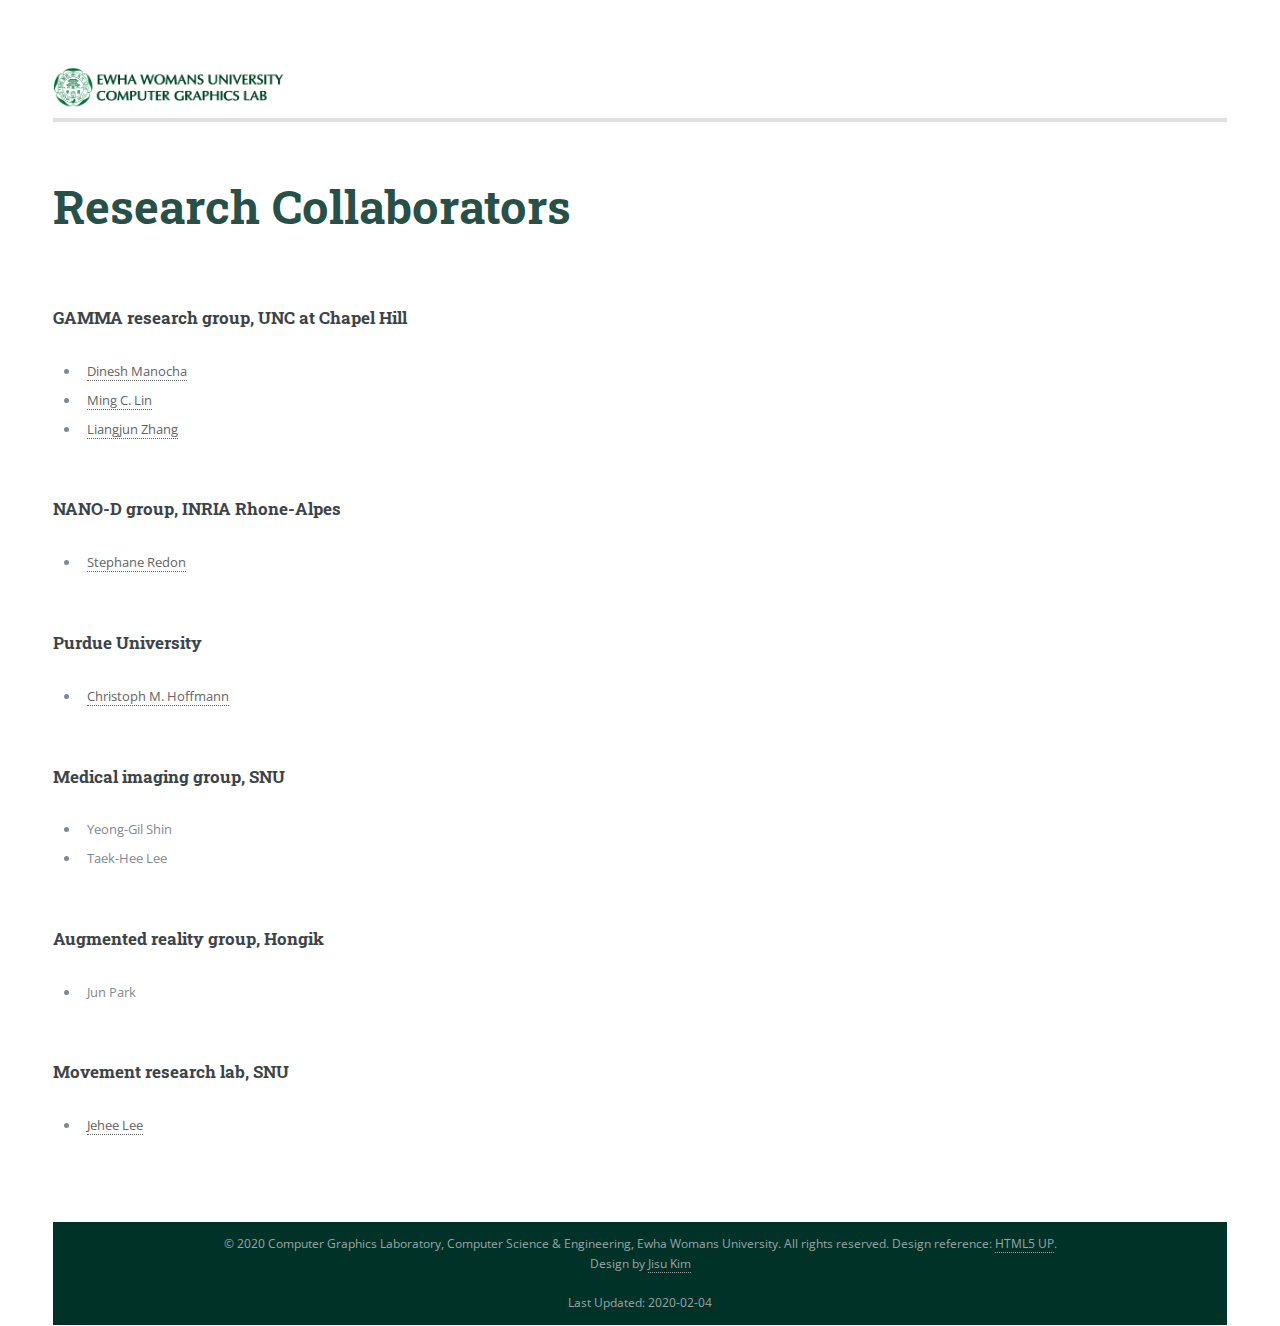
==== commit 1b249714: "add homepage image" ====
--- a/link/index.html
+++ b/link/index.html
@@ -27,6 +27,7 @@
 									</a>
 									<ul class="icons">								
 										<li><a href="https://www.facebook.com/ewhaglab/" class="icon brands fa-facebook-f"><span class="label">Facebook</span></a></li>
+										<li><a href="https://www.youtube.com/user/EwhaGlab" class="icon brands fa-youtube"><span class="label">Youtube</span></a></li>
 										<li><a href="mailto:kimy@ewha.ac.kr" class="icon solid fa-envelope-open"><span class="label">Medium</span></a></li>
 									</ul>
 								</header>
@@ -129,6 +130,13 @@
 								</section>
 
 						</div>
+						<div class="inner">
+								<!-- Footer -->
+								<footer id="footer">
+									<p class="copyright homepage">&copy; 2020 Computer Graphics Laboratory, Computer Science & Engineering, Ewha Womans University. All rights reserved.  Design reference: <a href="https://html5up.net">HTML5 UP</a>.<br/> Design by <a href="people/index.html#Jisu">Jisu Kim</a><br /><br />
+									Last Updated: 2020-02-04 </p>
+								</footer>
+							</div>
 					</div>
 
 					<!-- Sidebar -->
@@ -171,12 +179,6 @@
 									</ul>
 								</section>
 
-							<!-- Footer -->
-								<footer id="footer">
-									<p class="copyright">&copy; 2020 Computer Graphics Laboratory, Computer Science & Engineering, Ewha Womans University. All rights reserved.  Design: <a href="https://html5up.net">HTML5 UP</a>.<br /><br />
-									Last Updated 2020-01-01 </p>
-								</footer>
-
 						</div>
 					</div>
 
--- a/assets/css/main.css
+++ b/assets/css/main.css
@@ -157,7 +157,7 @@
 h2 {
   color: rgba(0, 49, 39, 0.85);
   margin-left: 0.25em;
-
+  margin-top: 1em;
   font-size: 1.75em; }
 
 h3 {
@@ -194,6 +194,9 @@
   h3 {
     font-size: 1.1em; } }
 
+.white{
+  color:rgba(240,240,240,1);
+}
 sub {
   font-size: 0.8em;
   position: relative;
@@ -1036,7 +1039,7 @@
   font-size: 1em;
   font-weight: 400;
   letter-spacing: 0.075em;
-  margin-top: -0.5em;
+  margin-top: 1em;
   text-transform: uppercase; }
 
 header.major > :last-child {
@@ -1216,7 +1219,8 @@
 .box {
   border-radius: 0.375em;
   border: solid 1px rgba(210, 215, 217, 0.75);
-  margin-bottom: 2em;
+  margin-top: 2em;
+  margin-bottom: 5em;
   padding: 1.5em; }
   .box > :last-child,
   .box > :last-child > :last-child,
@@ -1283,6 +1287,9 @@
   z-index:2;}
     .image.fit img {
       width: 100%; }
+    .image.fit.home{
+      margin-bottom: 1em;
+    }
   .image.main {
     display: block;
     margin: 0 0 3em 0;
@@ -1290,19 +1297,29 @@
     .image.main img {
       width: 100%; }
   .image .cover{
+     border-radius: 0.375em;
      position: absolute;
      height: 100%;
      width: 100%;
-     background-color: rgba(255, 255, 255, 0.3);                                                                 
+     background-color: rgba(230, 230, 230, 0.5);                                                                 
      z-index:2;
   }
+  .image:hover .cover{
+     border-radius: 0.375em;
+     background-color: rgba(20, 20, 20, 0.5);  
+  }
+
   .image .content{
     position: absolute;
+    width:90%;
     top:50%;
     left:50%;
     transform: translate(-50%,-50%);
     text-align: center;
     z-index:3; }
+    .image:hover .content{
+      color:rgb(255,255,255);
+    }
 
 a.image {
   overflow: hidden; }
@@ -1330,7 +1347,15 @@
   margin: 0 0 2em 0;
   padding-left: 2em; }
   ul li {
-    padding-left: 0.5em; }
+    padding-left: 0.5em;
+    padding-bottom: 0.25em;
+    padding-top:0.25em; }
+  ul li img{
+    border-radius: 0em;
+    height: 1.75em;
+    margin-bottom: -0.6em;
+    
+  }
   ul.alt {
     list-style: none;
     padding-left: 0; }
@@ -1689,6 +1714,9 @@
       .tiles article .image {
         display: none;
       }
+      .tiles article .slide{
+         z-index: 3;
+      }
 
       .tiles article header {
         position: relative;
@@ -1730,6 +1758,7 @@
       }
 
       .tiles article:after {
+
         background-color: rgba(36, 41, 67, 0.25);
         content: '';
         display: block;
@@ -1758,23 +1787,25 @@
       }
       
 
-      .tiles article:nth-child(4n - 1), .tiles article:nth-child(4n - 2) {
+      .tiles article:nth-child(4n - 3), .tiles article:nth-child(4n - 4) {
         width: 60%;
       }
       .tiles article:nth-child(6n - 5):before {
+        background-color: rgba(120,188,40,.8);
+
+      }
+
+      .tiles article:nth-child(6n - 4):before {        
         background-color: rgba(100,160,80);
       }
 
-      .tiles article:nth-child(6n - 4):before {
-        background-color: rgba(120,188,40,.8);
+      .tiles article:nth-child(6n - 3):before {
+        background-color: rgba(0,70,42);
       }
 
-      .tiles article:nth-child(6n - 3):before {
+      .tiles article:nth-child(6n - 2):before {
+        
         background-color:rgba(0,49,39);
-      }
-
-      .tiles article:nth-child(6n - 2):before {
-        background-color: rgba(0,70,42);
       }
 
       .tiles article:nth-child(6n - 1):before {
@@ -1795,6 +1826,7 @@
       }
 
     }
+    /*
 
     @media screen and (max-width: 980px) {
 
@@ -1803,14 +1835,17 @@
       }
 
     }
+    */
 
     @media screen and (max-width: 736px) {
 
       .tiles article {
-        padding: 3em 1.5em 1em 1.5em ;
+        padding: 4em 3em 2em 3em ;
+
         height: 16em;
         max-height: none;
         min-height: 0;
+         width: 100% !important;
       }
 
         .tiles article h3 {
@@ -1825,9 +1860,17 @@
         display: block;
       }
 
+
         .tiles article {
+          padding: 2em;
           height: 20em;
           width: 100% !important;
+        }
+        .tiles article header{
+          margin:0;
+        }
+        .tiles article h3 {
+          font-size: 1.5em;
         }
 
     }
@@ -1973,7 +2016,32 @@
       -moz-align-items: -moz-flex-start;
       -webkit-align-items: -webkit-flex-start;
       -ms-align-items: -ms-flex-start;
-      align-items: flex-start; }
+      align-items: center ; 
+      justify-content: center;
+      text-align: center;
+      margin-top: 2em;
+    }
+    .features article .image img{
+      padding: 0;
+      margin:0;
+    }
+     .features article .content h3{
+      margin-top:1em;
+    }
+    .features article .content p{
+      margin: 1em;
+    }
+    .features article .content ul{
+      align-items: center;
+      justify-content: center;
+      padding: 0;
+      margin:0;
+    }
+    .features article .content ul li{
+       
+      padding: 0em 0.5em 0.5em 0.5em;
+      margin:0;
+    }
       .features article .icon {
         height: 6em;
         line-height: 6em;
@@ -1985,6 +2053,7 @@
           height: 4em;
           margin: -2em 0 0 -2em;
           width: 4em; } }
+    }
   @media screen and (max-width: 480px) {
     .features article .icon:before {
       font-size: 1.25rem; } }
@@ -2096,7 +2165,74 @@
           margin-bottom: 0; }
           .posts article:last-child:after {
             display: none; } }
-
+/* [SLIDER] */
+/*Slider reference: https://code-boxx.com/responsive-pure-css-text-slider/*/
+
+#slider,  #slider .slide{
+  width: 100%;
+  height: 250px;
+  z-index:3;
+  padding-left:2em;
+}
+#slider {
+  overflow: hidden;
+  margin: 0 auto;
+ 
+}
+#slider .container {
+  position: relative;
+  bottom: 0;
+  right: 0;
+  animation: slide-animation 12s infinite;
+}
+#slider .slide {
+  color:rgba(100,110,100);
+ 
+  position: relative;
+  box-sizing: border-box;
+  padding-top: 1em;
+}
+
+#slider .slide a{
+  color:rgba(255,255,255);
+}
+@media screen and (max-width: 480px) {
+  #slider,  #slider .slide{
+    padding-left:  1em;
+  }
+
+}
+
+/* [ANIMATION] */
+@keyframes slide-animation {
+  0% { 
+    opacity: 0;
+    bottom: 0;
+  }
+  11% {
+    opacity: 1;
+    bottom: 0; 
+  }
+  22% { bottom: 0%; }
+  33% { bottom: 100%; }
+  44% { bottom: 100%; }
+  55% { bottom: 100%; }
+  66% { bottom: 200%; }
+  77% { bottom: 200%; }
+  88% {
+    opacity: 1;
+    bottom: 200%; 
+  }
+  100% {
+    opacity: 0;
+    bottom: 200%;
+  }
+}
+@keyframes slide-animation-small{
+  0%{
+
+  }
+}
 /* Wrapper */
 #wrapper {
   display: -moz-flex;
@@ -2109,9 +2245,6 @@
   flex-direction: row-reverse;
   min-height: 100vh; }
 
-#firstPage{
-
-}
 /* Main */
 #main {
   -moz-flex-grow: 1;
@@ -2134,7 +2267,7 @@
     margin: 0 auto;
     max-width: 110em; }
     #main > .inner > section {
-      padding: 6em 0 4em 0 ;
+      padding: 6em 0 0em 0 ;
       border-top: solid 2px rgba(210, 215, 217, 0.75); }
       #main > .inner > section:first-of-type {
         border-top: 0 !important; }
@@ -2144,7 +2277,7 @@
     #main > .inner {
       padding: 0 5em 0.1em 5em ; }
       #main > .inner > section {
-        padding: 5em 0 3em 0 ; } }
+        padding: 5em 0 0em 0 ; } }
   @media screen and (max-width: 1280px) {
     #main > .inner {
       padding: 0 4em 0.1em 4em ; }
@@ -2361,7 +2494,7 @@
     -ms-flex: 1;
     flex: 1;
     margin-bottom: 0; }
-  #header .logo {
+  #header .logo {   
     border-bottom: 0;
     color: inherit;
     font-family: "Roboto Slab", serif;
@@ -2371,19 +2504,22 @@
     margin-bottom: 0;
     height: 3em;}
   #header .icons {
+    padding-top: 1em;
+    padding-right:1em; 
     text-align: right; }
   @media screen and (max-width: 1680px) {
     #header {
       padding-top: 5em; } }
   @media screen and (max-width: 736px) {
     #header {
-      padding-top: 6.5em; }
+      padding-top: 5.5em; }
       #header .logo {
         font-size: 1.25em;
         margin: 0; }
       #header .logo img{
          height: 2em;}
       #header .icons {
+        padding-top: 5em; 
         height: 5em;
         line-height: 5em;
         position: absolute;
@@ -2414,6 +2550,9 @@
     -ms-flex-shrink: 1;
     flex-shrink: 1;
     width: 50%; }
+  #banner .content p {
+    margin-bottom:  1em;
+  }
   #banner .image {
     -moz-flex-grow: 0;
     -webkit-flex-grow: 0;
@@ -2480,10 +2619,24 @@
 
 /* Footer */
 #footer .copyright {
+  border-top: solid 3px rgb(220,220,220);
   color: #9fa3a6;
-  font-size: 0.9em; }
+  font-size: 0.9em; 
+  text-align: center;
+  padding: 1em 1em 1em 1em;
+
+  margin-top:2em;
+}
+#footer .homepage{
+  border: none;
+  background-color: rgb(0,50,40);
+  margin: 0em;
+
+} 
   #footer .copyright a {
     color: inherit; }
+    #footer .copyright p {
+    margin-bottom: 0; }
 
 /* Menu */
 #menu ul {
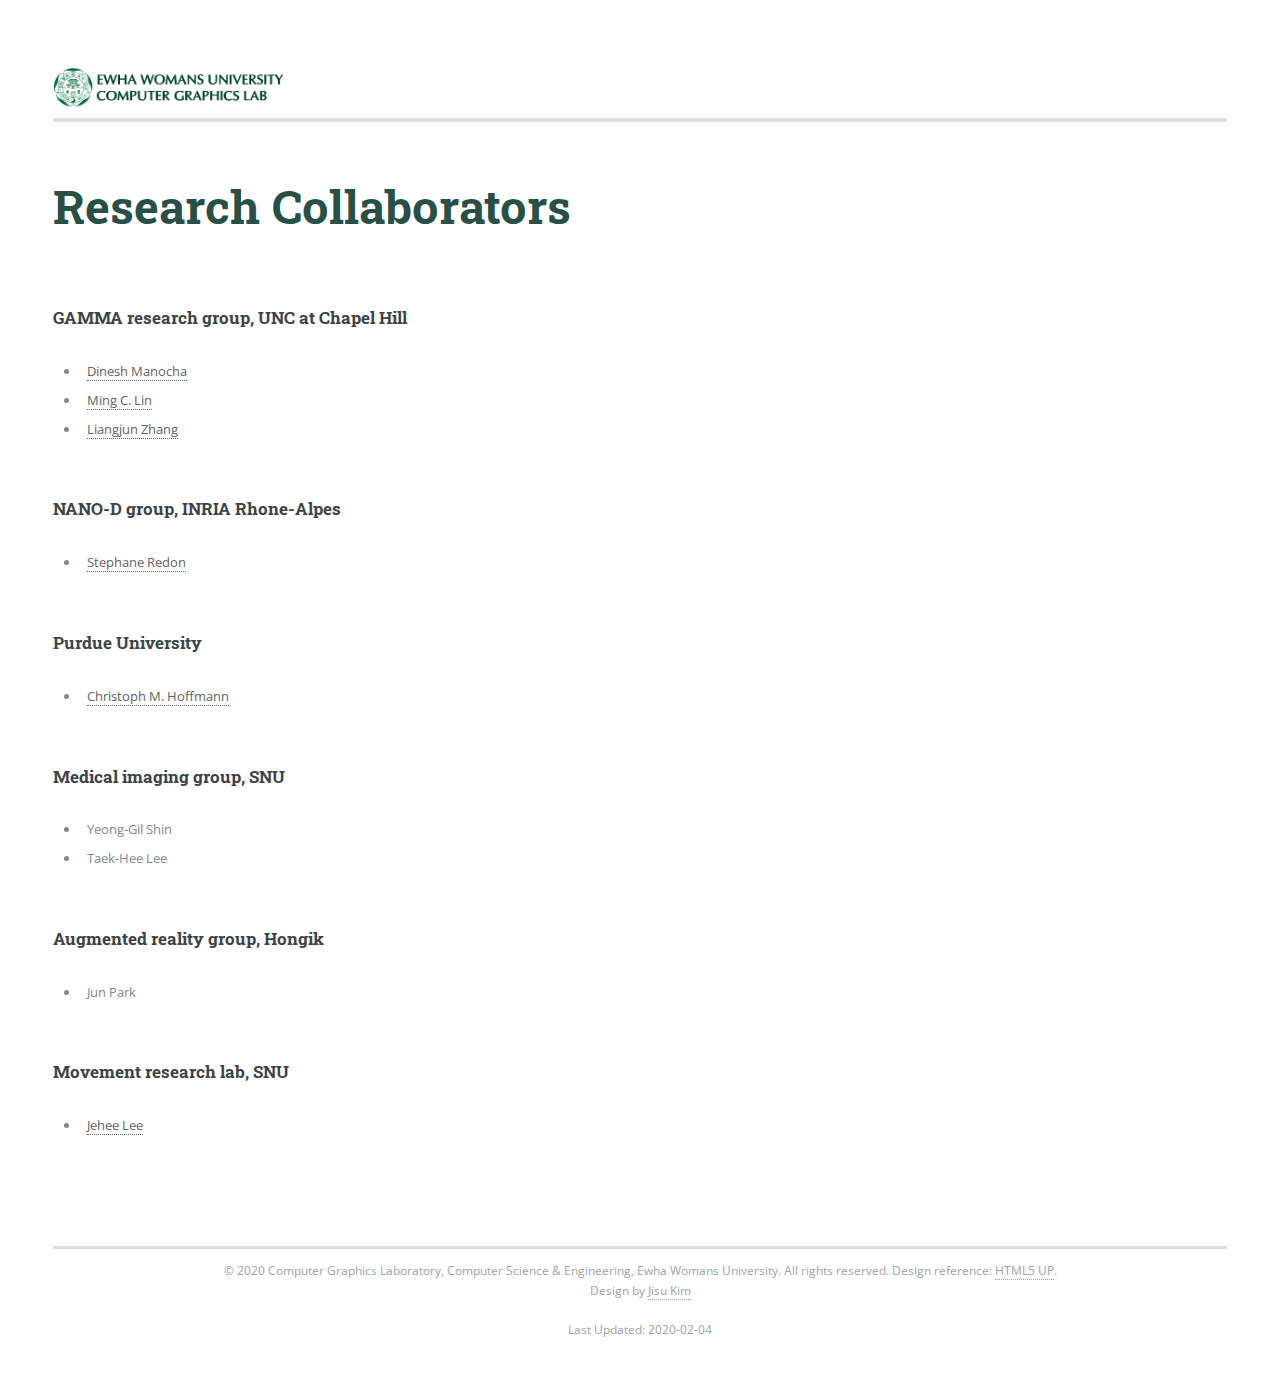
==== commit 829b9c92: "fix footer" ====
--- a/link/index.html
+++ b/link/index.html
@@ -133,7 +133,7 @@
 						<div class="inner">
 								<!-- Footer -->
 								<footer id="footer">
-									<p class="copyright homepage">&copy; 2020 Computer Graphics Laboratory, Computer Science & Engineering, Ewha Womans University. All rights reserved.  Design reference: <a href="https://html5up.net">HTML5 UP</a>.<br/> Design by <a href="people/index.html#Jisu">Jisu Kim</a><br /><br />
+									<p class="copyright ">&copy; 2020 Computer Graphics Laboratory, Computer Science & Engineering, Ewha Womans University. All rights reserved.  Design reference: <a href="https://html5up.net">HTML5 UP</a>.<br/> Design by <a href="../people/index.html#Jisu">Jisu Kim</a><br /><br />
 									Last Updated: 2020-02-04 </p>
 								</footer>
 							</div>
